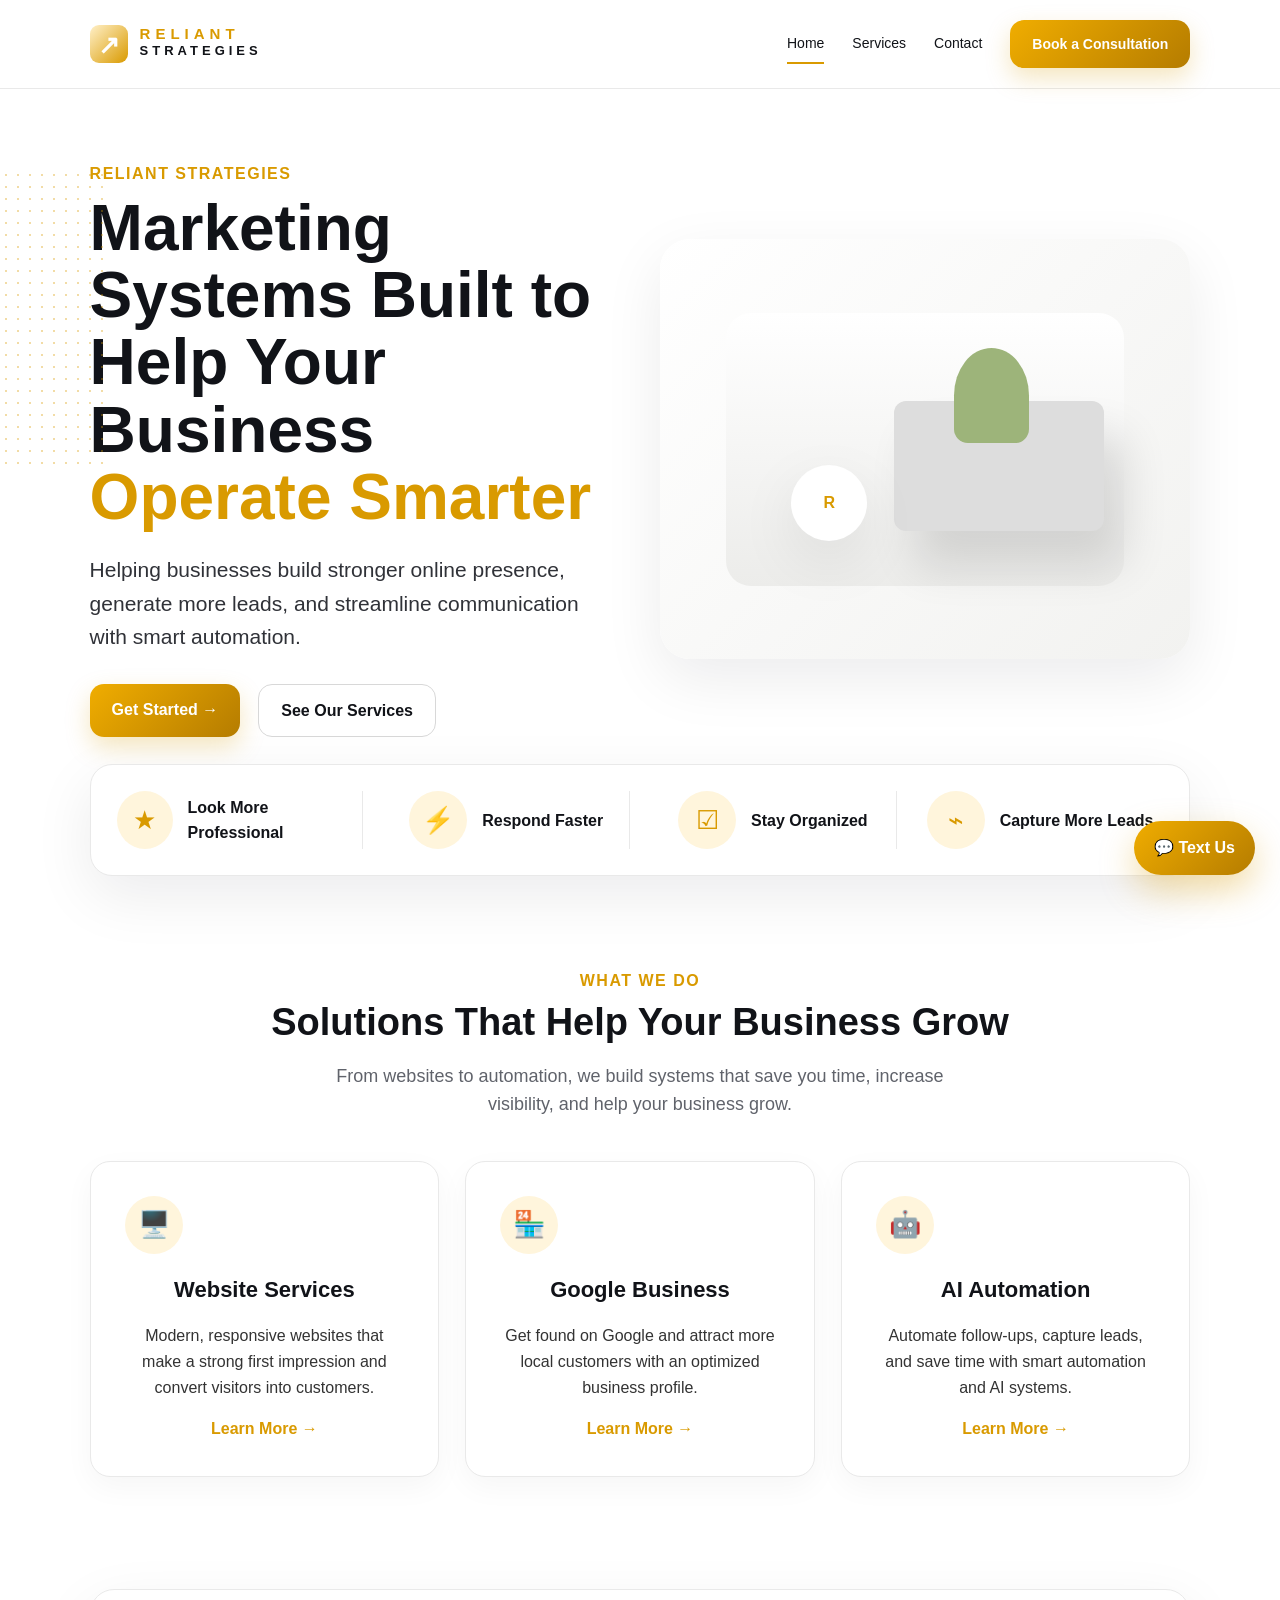
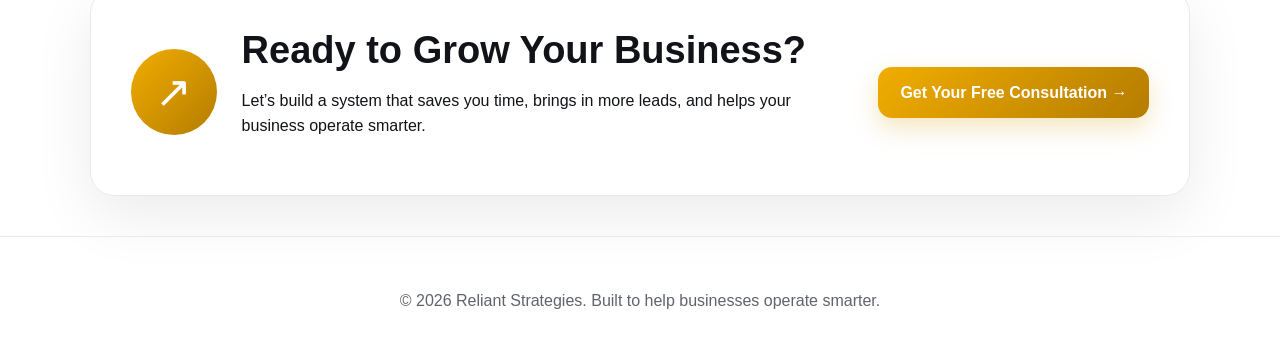
==== index.html @ 75c199ea "Add files via upload" ====
<!DOCTYPE html>
<html lang="en">
<head>
  <meta charset="UTF-8" />
  <meta name="viewport" content="width=device-width, initial-scale=1.0" />
  <title>Reliant Strategies | Marketing Systems Built Smarter</title>
  <meta name="description" content="Reliant Strategies helps small businesses build stronger online presence, generate leads, and streamline communication with smart automation." />
  <link rel="stylesheet" href="styles.css" />
</head>
<body>
  <header class="site-header">
    <a href="index.html" class="logo" aria-label="Reliant Strategies Home">
      <span class="logo-mark">↗</span>
      <span><strong>RELIANT</strong><small>STRATEGIES</small></span>
    </a>
    <nav aria-label="Main navigation">
      <a href="index.html" class="active">Home</a>
      <a href="services.html">Services</a>
      <a href="contact.html">Contact</a>
      <a class="nav-btn" href="contact.html">Book a Consultation</a>
    </nav>
  </header>

  <main>
    <section class="hero section">
      <div class="dots" aria-hidden="true"></div>
      <div class="hero-text reveal">
        <p class="eyebrow">Reliant Strategies</p>
        <h1>Marketing Systems Built to Help Your Business <span>Operate Smarter</span></h1>
        <p class="lead">Helping businesses build stronger online presence, generate more leads, and streamline communication with smart automation.</p>
        <div class="button-row">
          <a class="btn primary" href="contact.html">Get Started →</a>
          <a class="btn secondary" href="services.html">See Our Services</a>
        </div>
      </div>
      <div class="hero-card reveal">
        <div class="desk-scene">
          <div class="laptop"></div>
          <div class="mug">R</div>
          <div class="plant"></div>
        </div>
      </div>
    </section>

    <section class="benefits reveal" aria-label="Business benefits">
      <div><span>★</span><strong>Look More Professional</strong></div>
      <div><span>⚡</span><strong>Respond Faster</strong></div>
      <div><span>☑</span><strong>Stay Organized</strong></div>
      <div><span>⌁</span><strong>Capture More Leads</strong></div>
    </section>

    <section class="section centered reveal">
      <p class="eyebrow">What We Do</p>
      <h2>Solutions That Help Your Business Grow</h2>
      <p class="section-copy">From websites to automation, we build systems that save you time, increase visibility, and help your business grow.</p>
      <div class="cards three">
        <article class="card">
          <span class="icon">🖥️</span>
          <h3>Website Services</h3>
          <p>Modern, responsive websites that make a strong first impression and convert visitors into customers.</p>
          <a href="services.html">Learn More →</a>
        </article>
        <article class="card">
          <span class="icon">🏪</span>
          <h3>Google Business</h3>
          <p>Get found on Google and attract more local customers with an optimized business profile.</p>
          <a href="services.html">Learn More →</a>
        </article>
        <article class="card">
          <span class="icon">🤖</span>
          <h3>AI Automation</h3>
          <p>Automate follow-ups, capture leads, and save time with smart automation and AI systems.</p>
          <a href="services.html">Learn More →</a>
        </article>
      </div>
    </section>

    <section class="cta reveal">
      <div class="cta-icon">↗</div>
      <div>
        <h2>Ready to Grow Your Business?</h2>
        <p>Let’s build a system that saves you time, brings in more leads, and helps your business operate smarter.</p>
      </div>
      <a class="btn primary" href="contact.html">Get Your Free Consultation →</a>
    </section>
  </main>

  <a class="floating-text" href="sms:9093030265">💬 Text Us</a>

  <footer>
    <p>© 2026 Reliant Strategies. Built to help businesses operate smarter.</p>
  </footer>
  <script src="script.js"></script>
</body>
</html>
---- styles.css ----
:root{--gold:#d99a00;--gold-dark:#b57c00;--black:#111318;--gray:#60636b;--line:#e9e9e9;--soft:#f7f7f5;--shadow:0 20px 60px rgba(17,19,24,.08)}*{box-sizing:border-box}html{scroll-behavior:smooth}body{margin:0;font-family:Inter,Arial,sans-serif;color:var(--black);background:#fff;line-height:1.6}a{color:inherit;text-decoration:none}.site-header{position:sticky;top:0;z-index:10;display:flex;align-items:center;justify-content:space-between;padding:20px 7%;background:rgba(255,255,255,.9);backdrop-filter:blur(12px);border-bottom:1px solid var(--line)}.logo{display:flex;align-items:center;gap:12px}.logo-mark{display:grid;place-items:center;width:38px;height:38px;border-radius:9px;background:linear-gradient(135deg,#fff0c8,var(--gold));font-size:26px;color:#fff;font-weight:800}.logo strong{display:block;letter-spacing:5px;color:var(--gold);font-size:15px;line-height:1}.logo small{display:block;letter-spacing:4px;font-weight:700;font-size:13px}nav{display:flex;align-items:center;gap:28px;font-size:14px}nav a{padding:8px 0;border-bottom:2px solid transparent}.active{border-color:var(--gold)}.nav-btn,.btn{border:0;border-radius:14px;padding:13px 22px;font-weight:800;cursor:pointer}.nav-btn,.primary{background:linear-gradient(135deg,#f0ad00,var(--gold-dark));color:#fff;box-shadow:0 10px 25px rgba(217,154,0,.25)}.secondary{border:1px solid #d8d8d8;background:#fff}.section{padding:72px 7%}.hero{min-height:650px;display:grid;grid-template-columns:1fr 1fr;align-items:center;gap:40px;position:relative;overflow:hidden}.dots{position:absolute;left:0;top:80px;width:110px;height:300px;background-image:radial-gradient(var(--gold) 1px,transparent 1px);background-size:12px 12px;opacity:.35}.eyebrow{text-transform:uppercase;letter-spacing:1.5px;color:var(--gold);font-weight:900;margin:0 0 8px}.hero h1,.page-hero h1,.contact-info h1{font-size:clamp(38px,5vw,68px);line-height:1.05;margin:0 0 22px}.hero h1 span{color:var(--gold)}.lead{font-size:21px;color:#303238;max-width:660px}.button-row{display:flex;gap:18px;margin-top:30px}.hero-card{height:420px;border-radius:30px;background:linear-gradient(135deg,#fff,#f2f2f0);box-shadow:var(--shadow);display:grid;place-items:center;overflow:hidden}.desk-scene{width:75%;height:65%;position:relative;background:linear-gradient(to bottom,#fff,#ececea);border-radius:25px}.laptop{position:absolute;right:20px;bottom:55px;width:210px;height:130px;background:#ddd;border-radius:12px;box-shadow:20px 35px 45px rgba(0,0,0,.12)}.mug{position:absolute;left:65px;bottom:45px;width:76px;height:76px;border-radius:50%;background:#fff;box-shadow:var(--shadow);display:grid;place-items:center;color:var(--gold);font-weight:900}.plant{position:absolute;right:95px;top:35px;width:75px;height:95px;border-radius:50% 50% 14px 14px;background:#9db47a}.benefits{margin:-45px 7% 20px;padding:26px;background:#fff;border:1px solid var(--line);border-radius:22px;box-shadow:var(--shadow);display:grid;grid-template-columns:repeat(4,1fr);gap:20px;position:relative;z-index:2}.benefits div{display:flex;align-items:center;gap:15px;justify-content:center;border-right:1px solid var(--line)}.benefits div:last-child{border-right:0}.benefits span,.icon{display:grid;place-items:center;width:58px;height:58px;border-radius:50%;background:#fff5dc;color:var(--gold);font-size:26px}.centered{text-align:center}.centered .section-copy{margin-left:auto;margin-right:auto}.section-copy{max-width:620px;color:var(--gray);font-size:18px}.section h2,.cta h2{font-size:38px;line-height:1.1;margin:0 0 12px}.cards{display:grid;gap:26px;margin-top:42px}.three{grid-template-columns:repeat(3,1fr)}.grid-six{grid-template-columns:repeat(3,1fr)}.card{padding:34px;border:1px solid var(--line);border-radius:20px;background:#fff;box-shadow:0 10px 30px rgba(17,19,24,.04);transition:.25s}.card:hover{transform:translateY(-6px);box-shadow:var(--shadow);border-color:#e5c275}.card h3{font-size:22px;margin:18px 0 8px}.card p,.card li{color:#333}.card a{color:var(--gold);font-weight:800}.service ul{list-style:none;padding:0;margin:15px 0 0}.service li{margin:10px 0}.service li:before{content:'✓';color:var(--gold);font-weight:900;margin-right:10px}.cta{margin:40px 7%;padding:40px;border:1px solid var(--line);border-radius:24px;box-shadow:var(--shadow);display:grid;grid-template-columns:auto 1fr auto;gap:25px;align-items:center}.cta-icon{width:86px;height:86px;border-radius:50%;display:grid;place-items:center;background:linear-gradient(135deg,#f0ad00,var(--gold-dark));color:#fff;font-size:44px}.page-hero{padding:80px 7% 20px}.contact-section{padding:80px 7%;display:grid;grid-template-columns:.8fr 1.2fr;gap:55px;align-items:start}.contact-lines{display:grid;gap:18px;margin-top:30px}.contact-form{display:grid;grid-template-columns:1fr 1fr;gap:18px}.contact-form label{font-size:13px;color:var(--gray);font-weight:700}.contact-form input,.contact-form textarea{width:100%;margin-top:6px;padding:15px;border:1px solid #ddd;border-radius:10px;font:inherit}.full{grid-column:1/-1}.contact-form button{width:max-content}.map-card{margin:0 7% 70px;height:180px;border-radius:20px;background:linear-gradient(135deg,#eef1f2,#fff);border:1px solid var(--line);display:grid;place-items:center;color:var(--gold);font-weight:900}.floating-text{position:fixed;right:25px;bottom:25px;z-index:20;background:linear-gradient(135deg,#f0ad00,var(--gold-dark));color:#fff;padding:14px 20px;border-radius:999px;font-weight:900;box-shadow:0 15px 35px rgba(217,154,0,.35)}footer{padding:35px 7%;border-top:1px solid var(--line);color:var(--gray);text-align:center}.reveal{opacity:0;transform:translateY(18px);transition:.7s ease}.reveal.show{opacity:1;transform:none}@media(max-width:850px){.site-header{align-items:flex-start;gap:18px;flex-direction:column}nav{flex-wrap:wrap;gap:15px}.hero,.contact-section{grid-template-columns:1fr}.hero{min-height:auto}.benefits,.three,.grid-six{grid-template-columns:1fr}.benefits div{border-right:0;justify-content:flex-start}.cta{grid-template-columns:1fr}.hero-card{height:300px}.contact-form{grid-template-columns:1fr}}
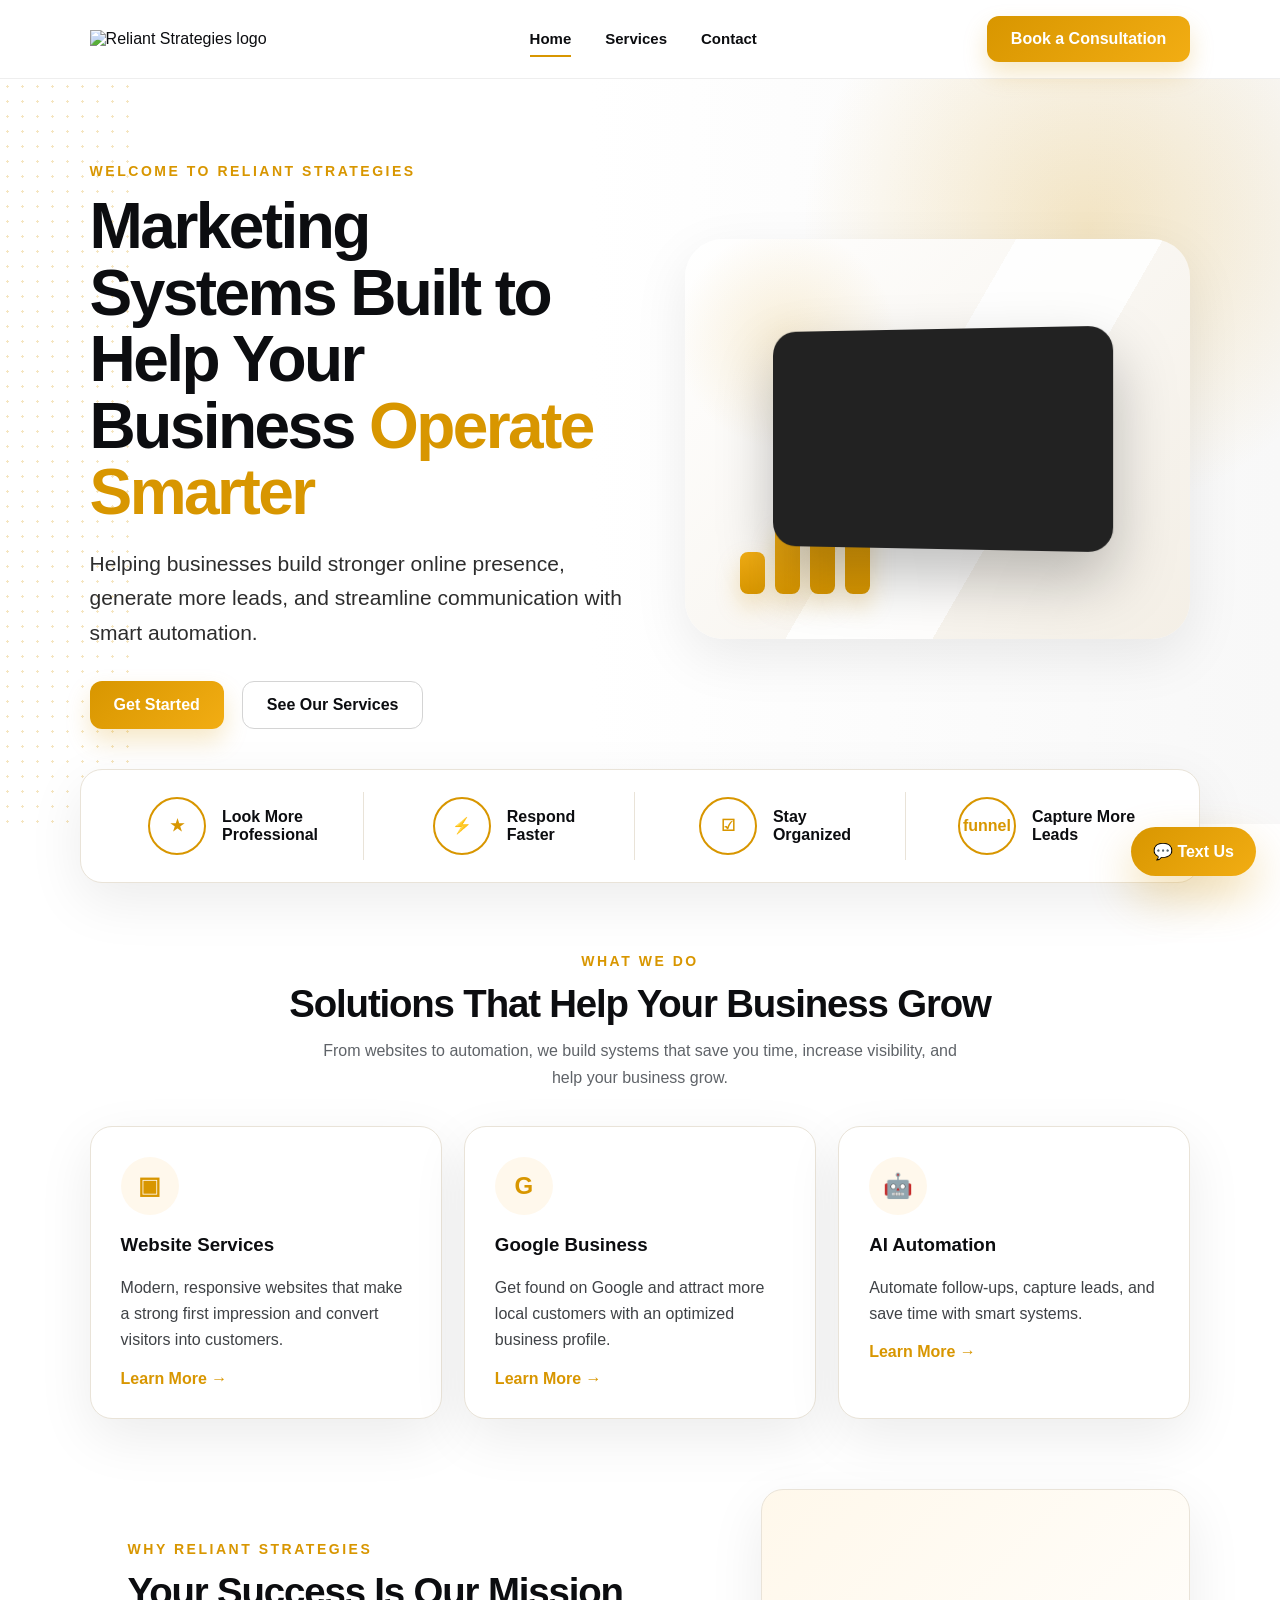
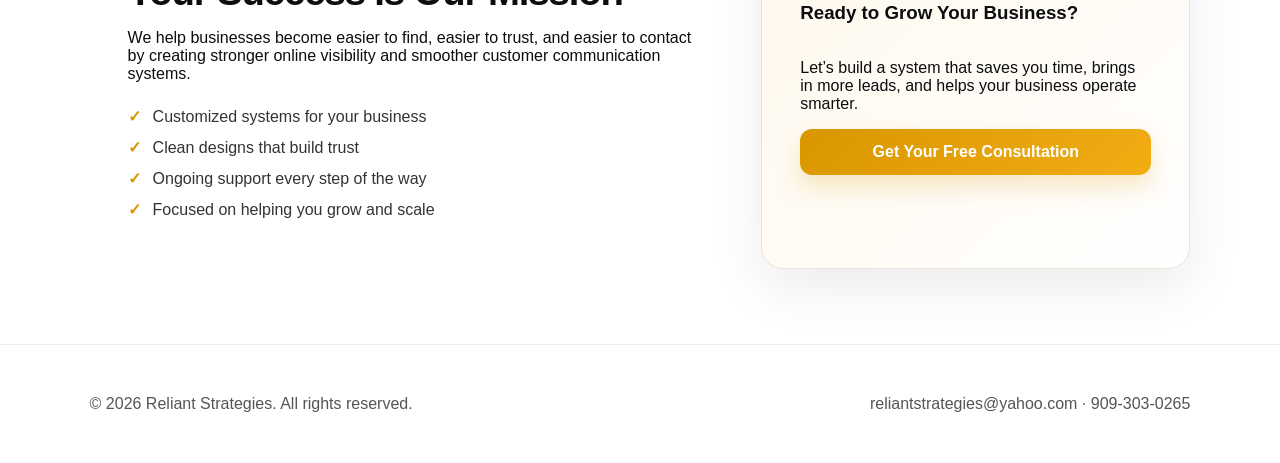
==== commit 2704b085: "Add files via upload" ====
--- a/index.html
+++ b/index.html
@@ -1,95 +1,73 @@
-<!DOCTYPE html>
+<!doctype html>
 <html lang="en">
 <head>
-  <meta charset="UTF-8" />
-  <meta name="viewport" content="width=device-width, initial-scale=1.0" />
-  <title>Reliant Strategies | Marketing Systems Built Smarter</title>
-  <meta name="description" content="Reliant Strategies helps small businesses build stronger online presence, generate leads, and streamline communication with smart automation." />
+  <meta charset="utf-8" />
+  <meta name="viewport" content="width=device-width, initial-scale=1" />
+  <title>Reliant Strategies | Marketing Systems Built to Help Your Business Operate Smarter</title>
+  <meta name="description" content="Reliant Strategies helps small businesses build stronger online presence, generate leads, and streamline communication with AI automation." />
   <link rel="stylesheet" href="styles.css" />
 </head>
 <body>
   <header class="site-header">
-    <a href="index.html" class="logo" aria-label="Reliant Strategies Home">
-      <span class="logo-mark">↗</span>
-      <span><strong>RELIANT</strong><small>STRATEGIES</small></span>
-    </a>
+    <a class="brand" href="index.html"><img src="assets/logo.png" alt="Reliant Strategies logo" /></a>
     <nav aria-label="Main navigation">
       <a href="index.html" class="active">Home</a>
       <a href="services.html">Services</a>
       <a href="contact.html">Contact</a>
-      <a class="nav-btn" href="contact.html">Book a Consultation</a>
     </nav>
+    <a class="nav-cta" href="contact.html">Book a Consultation</a>
   </header>
 
   <main>
-    <section class="hero section">
-      <div class="dots" aria-hidden="true"></div>
-      <div class="hero-text reveal">
-        <p class="eyebrow">Reliant Strategies</p>
+    <section class="hero">
+      <div class="hero-copy reveal">
+        <p class="eyebrow">Welcome to Reliant Strategies</p>
         <h1>Marketing Systems Built to Help Your Business <span>Operate Smarter</span></h1>
-        <p class="lead">Helping businesses build stronger online presence, generate more leads, and streamline communication with smart automation.</p>
-        <div class="button-row">
-          <a class="btn primary" href="contact.html">Get Started →</a>
+        <p class="hero-text">Helping businesses build stronger online presence, generate more leads, and streamline communication with smart automation.</p>
+        <div class="hero-actions">
+          <a class="btn primary" href="contact.html">Get Started</a>
           <a class="btn secondary" href="services.html">See Our Services</a>
         </div>
       </div>
-      <div class="hero-card reveal">
-        <div class="desk-scene">
-          <div class="laptop"></div>
-          <div class="mug">R</div>
-          <div class="plant"></div>
+      <div class="hero-visual reveal" aria-hidden="true">
+        <div class="desk-card">
+          <div class="screen"><img src="assets/logo.png" alt="" /></div>
+          <div class="chart"><span></span><span></span><span></span><span></span></div>
         </div>
       </div>
     </section>
 
-    <section class="benefits reveal" aria-label="Business benefits">
-      <div><span>★</span><strong>Look More Professional</strong></div>
-      <div><span>⚡</span><strong>Respond Faster</strong></div>
-      <div><span>☑</span><strong>Stay Organized</strong></div>
-      <div><span>⌁</span><strong>Capture More Leads</strong></div>
+    <section class="benefits card reveal" aria-label="Business benefits">
+      <div><strong>★</strong><p>Look More<br>Professional</p></div>
+      <div><strong>⚡</strong><p>Respond<br>Faster</p></div>
+      <div><strong>☑</strong><p>Stay<br>Organized</p></div>
+      <div><strong> funnel</strong><p>Capture More<br>Leads</p></div>
     </section>
 
-    <section class="section centered reveal">
-      <p class="eyebrow">What We Do</p>
+    <section class="section reveal">
+      <p class="eyebrow centered">What We Do</p>
       <h2>Solutions That Help Your Business Grow</h2>
-      <p class="section-copy">From websites to automation, we build systems that save you time, increase visibility, and help your business grow.</p>
-      <div class="cards three">
-        <article class="card">
-          <span class="icon">🖥️</span>
-          <h3>Website Services</h3>
-          <p>Modern, responsive websites that make a strong first impression and convert visitors into customers.</p>
-          <a href="services.html">Learn More →</a>
-        </article>
-        <article class="card">
-          <span class="icon">🏪</span>
-          <h3>Google Business</h3>
-          <p>Get found on Google and attract more local customers with an optimized business profile.</p>
-          <a href="services.html">Learn More →</a>
-        </article>
-        <article class="card">
-          <span class="icon">🤖</span>
-          <h3>AI Automation</h3>
-          <p>Automate follow-ups, capture leads, and save time with smart automation and AI systems.</p>
-          <a href="services.html">Learn More →</a>
-        </article>
+      <p class="section-intro">From websites to automation, we build systems that save you time, increase visibility, and help your business grow.</p>
+      <div class="service-grid three">
+        <article class="service-card"><div class="icon">▣</div><h3>Website Services</h3><p>Modern, responsive websites that make a strong first impression and convert visitors into customers.</p><a href="services.html">Learn More →</a></article>
+        <article class="service-card"><div class="icon">G</div><h3>Google Business</h3><p>Get found on Google and attract more local customers with an optimized business profile.</p><a href="services.html">Learn More →</a></article>
+        <article class="service-card"><div class="icon">🤖</div><h3>AI Automation</h3><p>Automate follow-ups, capture leads, and save time with smart systems.</p><a href="services.html">Learn More →</a></article>
       </div>
     </section>
 
-    <section class="cta reveal">
-      <div class="cta-icon">↗</div>
+    <section class="split reveal">
       <div>
-        <h2>Ready to Grow Your Business?</h2>
-        <p>Let’s build a system that saves you time, brings in more leads, and helps your business operate smarter.</p>
+        <p class="eyebrow">Why Reliant Strategies</p>
+        <h2>Your Success Is Our Mission</h2>
+        <p>We help businesses become easier to find, easier to trust, and easier to contact by creating stronger online visibility and smoother customer communication systems.</p>
+        <ul class="checklist"><li>Customized systems for your business</li><li>Clean designs that build trust</li><li>Ongoing support every step of the way</li><li>Focused on helping you grow and scale</li></ul>
       </div>
-      <a class="btn primary" href="contact.html">Get Your Free Consultation →</a>
+      <div class="gold-panel"><h3>Ready to Grow Your Business?</h3><p>Let’s build a system that saves you time, brings in more leads, and helps your business operate smarter.</p><a class="btn primary" href="contact.html">Get Your Free Consultation</a></div>
     </section>
   </main>
 
-  <a class="floating-text" href="sms:9093030265">💬 Text Us</a>
-
-  <footer>
-    <p>© 2026 Reliant Strategies. Built to help businesses operate smarter.</p>
-  </footer>
+  <a class="floating-text" href="sms:19093030265">💬 Text Us</a>
+  <footer><p>© 2026 Reliant Strategies. All rights reserved.</p><p><a href="mailto:reliantstrategies@yahoo.com">reliantstrategies@yahoo.com</a> · <a href="tel:19093030265">909-303-0265</a></p></footer>
   <script src="script.js"></script>
 </body>
 </html>
--- a/styles.css
+++ b/styles.css
@@ -1 +1 @@
-:root{--gold:#d99a00;--gold-dark:#b57c00;--black:#111318;--gray:#60636b;--line:#e9e9e9;--soft:#f7f7f5;--shadow:0 20px 60px rgba(17,19,24,.08)}*{box-sizing:border-box}html{scroll-behavior:smooth}body{margin:0;font-family:Inter,Arial,sans-serif;color:var(--black);background:#fff;line-height:1.6}a{color:inherit;text-decoration:none}.site-header{position:sticky;top:0;z-index:10;display:flex;align-items:center;justify-content:space-between;padding:20px 7%;background:rgba(255,255,255,.9);backdrop-filter:blur(12px);border-bottom:1px solid var(--line)}.logo{display:flex;align-items:center;gap:12px}.logo-mark{display:grid;place-items:center;width:38px;height:38px;border-radius:9px;background:linear-gradient(135deg,#fff0c8,var(--gold));font-size:26px;color:#fff;font-weight:800}.logo strong{display:block;letter-spacing:5px;color:var(--gold);font-size:15px;line-height:1}.logo small{display:block;letter-spacing:4px;font-weight:700;font-size:13px}nav{display:flex;align-items:center;gap:28px;font-size:14px}nav a{padding:8px 0;border-bottom:2px solid transparent}.active{border-color:var(--gold)}.nav-btn,.btn{border:0;border-radius:14px;padding:13px 22px;font-weight:800;cursor:pointer}.nav-btn,.primary{background:linear-gradient(135deg,#f0ad00,var(--gold-dark));color:#fff;box-shadow:0 10px 25px rgba(217,154,0,.25)}.secondary{border:1px solid #d8d8d8;background:#fff}.section{padding:72px 7%}.hero{min-height:650px;display:grid;grid-template-columns:1fr 1fr;align-items:center;gap:40px;position:relative;overflow:hidden}.dots{position:absolute;left:0;top:80px;width:110px;height:300px;background-image:radial-gradient(var(--gold) 1px,transparent 1px);background-size:12px 12px;opacity:.35}.eyebrow{text-transform:uppercase;letter-spacing:1.5px;color:var(--gold);font-weight:900;margin:0 0 8px}.hero h1,.page-hero h1,.contact-info h1{font-size:clamp(38px,5vw,68px);line-height:1.05;margin:0 0 22px}.hero h1 span{color:var(--gold)}.lead{font-size:21px;color:#303238;max-width:660px}.button-row{display:flex;gap:18px;margin-top:30px}.hero-card{height:420px;border-radius:30px;background:linear-gradient(135deg,#fff,#f2f2f0);box-shadow:var(--shadow);display:grid;place-items:center;overflow:hidden}.desk-scene{width:75%;height:65%;position:relative;background:linear-gradient(to bottom,#fff,#ececea);border-radius:25px}.laptop{position:absolute;right:20px;bottom:55px;width:210px;height:130px;background:#ddd;border-radius:12px;box-shadow:20px 35px 45px rgba(0,0,0,.12)}.mug{position:absolute;left:65px;bottom:45px;width:76px;height:76px;border-radius:50%;background:#fff;box-shadow:var(--shadow);display:grid;place-items:center;color:var(--gold);font-weight:900}.plant{position:absolute;right:95px;top:35px;width:75px;height:95px;border-radius:50% 50% 14px 14px;background:#9db47a}.benefits{margin:-45px 7% 20px;padding:26px;background:#fff;border:1px solid var(--line);border-radius:22px;box-shadow:var(--shadow);display:grid;grid-template-columns:repeat(4,1fr);gap:20px;position:relative;z-index:2}.benefits div{display:flex;align-items:center;gap:15px;justify-content:center;border-right:1px solid var(--line)}.benefits div:last-child{border-right:0}.benefits span,.icon{display:grid;place-items:center;width:58px;height:58px;border-radius:50%;background:#fff5dc;color:var(--gold);font-size:26px}.centered{text-align:center}.centered .section-copy{margin-left:auto;margin-right:auto}.section-copy{max-width:620px;color:var(--gray);font-size:18px}.section h2,.cta h2{font-size:38px;line-height:1.1;margin:0 0 12px}.cards{display:grid;gap:26px;margin-top:42px}.three{grid-template-columns:repeat(3,1fr)}.grid-six{grid-template-columns:repeat(3,1fr)}.card{padding:34px;border:1px solid var(--line);border-radius:20px;background:#fff;box-shadow:0 10px 30px rgba(17,19,24,.04);transition:.25s}.card:hover{transform:translateY(-6px);box-shadow:var(--shadow);border-color:#e5c275}.card h3{font-size:22px;margin:18px 0 8px}.card p,.card li{color:#333}.card a{color:var(--gold);font-weight:800}.service ul{list-style:none;padding:0;margin:15px 0 0}.service li{margin:10px 0}.service li:before{content:'✓';color:var(--gold);font-weight:900;margin-right:10px}.cta{margin:40px 7%;padding:40px;border:1px solid var(--line);border-radius:24px;box-shadow:var(--shadow);display:grid;grid-template-columns:auto 1fr auto;gap:25px;align-items:center}.cta-icon{width:86px;height:86px;border-radius:50%;display:grid;place-items:center;background:linear-gradient(135deg,#f0ad00,var(--gold-dark));color:#fff;font-size:44px}.page-hero{padding:80px 7% 20px}.contact-section{padding:80px 7%;display:grid;grid-template-columns:.8fr 1.2fr;gap:55px;align-items:start}.contact-lines{display:grid;gap:18px;margin-top:30px}.contact-form{display:grid;grid-template-columns:1fr 1fr;gap:18px}.contact-form label{font-size:13px;color:var(--gray);font-weight:700}.contact-form input,.contact-form textarea{width:100%;margin-top:6px;padding:15px;border:1px solid #ddd;border-radius:10px;font:inherit}.full{grid-column:1/-1}.contact-form button{width:max-content}.map-card{margin:0 7% 70px;height:180px;border-radius:20px;background:linear-gradient(135deg,#eef1f2,#fff);border:1px solid var(--line);display:grid;place-items:center;color:var(--gold);font-weight:900}.floating-text{position:fixed;right:25px;bottom:25px;z-index:20;background:linear-gradient(135deg,#f0ad00,var(--gold-dark));color:#fff;padding:14px 20px;border-radius:999px;font-weight:900;box-shadow:0 15px 35px rgba(217,154,0,.35)}footer{padding:35px 7%;border-top:1px solid var(--line);color:var(--gray);text-align:center}.reveal{opacity:0;transform:translateY(18px);transition:.7s ease}.reveal.show{opacity:1;transform:none}@media(max-width:850px){.site-header{align-items:flex-start;gap:18px;flex-direction:column}nav{flex-wrap:wrap;gap:15px}.hero,.contact-section{grid-template-columns:1fr}.hero{min-height:auto}.benefits,.three,.grid-six{grid-template-columns:1fr}.benefits div{border-right:0;justify-content:flex-start}.cta{grid-template-columns:1fr}.hero-card{height:300px}.contact-form{grid-template-columns:1fr}}
+:root{--gold:#d89600;--gold2:#f2ad13;--black:#0c0d10;--muted:#5f6368;--line:#e9e3d8;--soft:#fff8ec;--shadow:0 18px 55px rgba(0,0,0,.08)}*{box-sizing:border-box}html{scroll-behavior:smooth}body{margin:0;font-family:Inter,Arial,sans-serif;color:var(--black);background:#fff}a{color:inherit;text-decoration:none}.site-header{position:sticky;top:0;z-index:20;display:flex;align-items:center;justify-content:space-between;padding:16px 7%;background:rgba(255,255,255,.92);backdrop-filter:blur(14px);border-bottom:1px solid #eee}.brand img{width:210px;max-width:45vw;display:block}nav{display:flex;gap:34px;font-weight:700;font-size:15px}nav a{padding:8px 0;border-bottom:2px solid transparent}.active,nav a:hover{border-color:var(--gold)}.nav-cta,.btn{display:inline-flex;align-items:center;justify-content:center;gap:10px;border-radius:12px;padding:14px 24px;font-weight:800}.nav-cta,.primary{background:linear-gradient(135deg,var(--gold),var(--gold2));color:#fff;box-shadow:0 12px 24px rgba(216,150,0,.22)}.secondary{border:1px solid #d4d4d4;background:#fff}.hero{min-height:650px;display:grid;grid-template-columns:1fr 1fr;align-items:center;gap:30px;padding:70px 7% 95px;background:radial-gradient(circle at 85% 20%,rgba(216,150,0,.22),transparent 23%),linear-gradient(90deg,#fff 0%,#fff 46%,#f8f8f8 100%);position:relative;overflow:hidden}.hero:before{content:"";position:absolute;left:0;top:0;width:140px;height:100%;background-image:radial-gradient(var(--gold) 1.2px,transparent 1.2px);background-size:15px 15px;opacity:.25}.hero-copy{position:relative;z-index:1}.eyebrow{letter-spacing:.18em;text-transform:uppercase;color:var(--gold);font-weight:900;font-size:14px}.centered{text-align:center}h1{font-size:clamp(42px,5vw,72px);line-height:1.04;margin:12px 0 20px;letter-spacing:-.04em}h1 span,h2 span{color:var(--gold)}.hero-text{font-size:21px;line-height:1.65;max-width:640px;color:#2d2d2d}.hero-actions{display:flex;gap:18px;flex-wrap:wrap;margin-top:30px}.hero-visual{position:relative;min-height:420px}.desk-card{position:absolute;inset:10px 0 10px 30px;border-radius:38px;background:linear-gradient(135deg,#fff,#f4efe6);box-shadow:var(--shadow);display:grid;place-items:center;overflow:hidden}.desk-card:before{content:"";position:absolute;inset:0;background:linear-gradient(120deg,transparent 0 45%,rgba(255,255,255,.85) 45% 65%,transparent 65%),radial-gradient(circle at 20% 25%,rgba(216,150,0,.14),transparent 22%)}.screen{width:68%;height:220px;border-radius:24px;background:#222;display:grid;place-items:center;transform:perspective(900px) rotateY(-9deg);box-shadow:0 28px 60px rgba(0,0,0,.25);position:relative;z-index:1}.screen img{width:72%;filter:drop-shadow(0 10px 20px rgba(0,0,0,.35))}.chart{position:absolute;bottom:45px;left:55px;display:flex;gap:10px;align-items:end}.chart span{width:25px;border-radius:8px;background:linear-gradient(var(--gold2),var(--gold));box-shadow:0 12px 24px rgba(216,150,0,.25)}.chart span:nth-child(1){height:42px}.chart span:nth-child(2){height:70px}.chart span:nth-child(3){height:110px}.chart span:nth-child(4){height:150px}.card,.service-card,.gold-panel,.contact-form,.map-card{border:1px solid var(--line);background:#fff;border-radius:22px;box-shadow:var(--shadow)}.benefits{max-width:1120px;margin:-55px auto 70px;padding:22px;display:grid;grid-template-columns:repeat(4,1fr);gap:10px;position:relative;z-index:2}.benefits div{display:flex;align-items:center;justify-content:center;gap:16px;border-right:1px solid var(--line)}.benefits div:last-child{border-right:0}.benefits strong,.icon{width:58px;height:58px;border:2px solid var(--gold);color:var(--gold);border-radius:50%;display:grid;place-items:center;font-weight:900}.benefits p{font-weight:900}.section{padding:0 7% 70px;text-align:center}h2{font-size:clamp(30px,3vw,46px);line-height:1.1;margin:8px 0 12px;letter-spacing:-.03em}.section-intro{max-width:640px;margin:0 auto 35px;color:var(--muted);line-height:1.7}.service-grid{display:grid;grid-template-columns:repeat(3,1fr);gap:22px;padding:0 7% 75px}.service-grid.three{padding:0}.service-card{text-align:left;padding:30px;transition:.25s ease}.service-card:hover{transform:translateY(-6px);box-shadow:0 24px 70px rgba(0,0,0,.11)}.service-card .icon{background:var(--soft);border:0;font-size:24px;margin-bottom:18px}.service-card p,.service-card li{color:#3f4246;line-height:1.65}.service-card a{color:var(--gold);font-weight:900}.service-card ul{padding-left:22px}.service-card li::marker{color:var(--gold)}.split{margin:0 7% 75px;display:grid;grid-template-columns:1.2fr .8fr;gap:28px;align-items:stretch}.split>div:first-child{padding:38px}.checklist{list-style:none;padding:0;margin:24px 0 0}.checklist li{margin:12px 0;color:#333}.checklist li:before{content:"✓";color:var(--gold);font-weight:900;margin-right:12px}.gold-panel{background:linear-gradient(135deg,#fff8eb,#fff);padding:38px;display:flex;flex-direction:column;justify-content:center}.page-hero{text-align:center;padding:85px 7% 50px}.page-hero p{max-width:620px;margin:auto;color:var(--muted);line-height:1.7}.contact-wrap{display:grid;grid-template-columns:.9fr 1.1fr;gap:50px;padding:85px 7%}.contact-lines{display:grid;gap:18px;margin-top:28px;font-weight:800}.contact-form{display:grid;grid-template-columns:1fr 1fr;gap:16px;padding:28px}.contact-form textarea,.contact-form button,.form-note{grid-column:1/-1}.contact-form input,.contact-form textarea{width:100%;border:1px solid #ddd;border-radius:10px;padding:15px;font:inherit}.form-note{color:var(--muted);font-size:14px;margin:0}.map-card{margin:0 7% 70px;padding:42px;text-align:center;background:linear-gradient(135deg,#fff,#fff8ec)}.floating-text{position:fixed;right:24px;bottom:24px;background:linear-gradient(135deg,var(--gold),var(--gold2));color:#fff;padding:15px 22px;border-radius:999px;font-weight:900;box-shadow:0 20px 45px rgba(216,150,0,.3);z-index:30}footer{border-top:1px solid #eee;padding:34px 7%;display:flex;justify-content:space-between;gap:20px;flex-wrap:wrap;color:#555}.reveal{opacity:0;transform:translateY(18px);transition:.7s ease}.reveal.show{opacity:1;transform:none}@media(max-width:900px){.site-header{gap:14px;flex-wrap:wrap}.nav-cta{display:none}nav{gap:18px}.hero,.split,.contact-wrap{grid-template-columns:1fr}.hero{padding-top:45px}.hero-visual{min-height:310px}.desk-card{inset:0}.benefits,.service-grid{grid-template-columns:1fr}.benefits{margin:25px 7% 55px}.benefits div{border-right:0;border-bottom:1px solid var(--line);justify-content:flex-start}.benefits div:last-child{border-bottom:0}.contact-form{grid-template-columns:1fr}footer{display:block}.brand img{width:185px}}
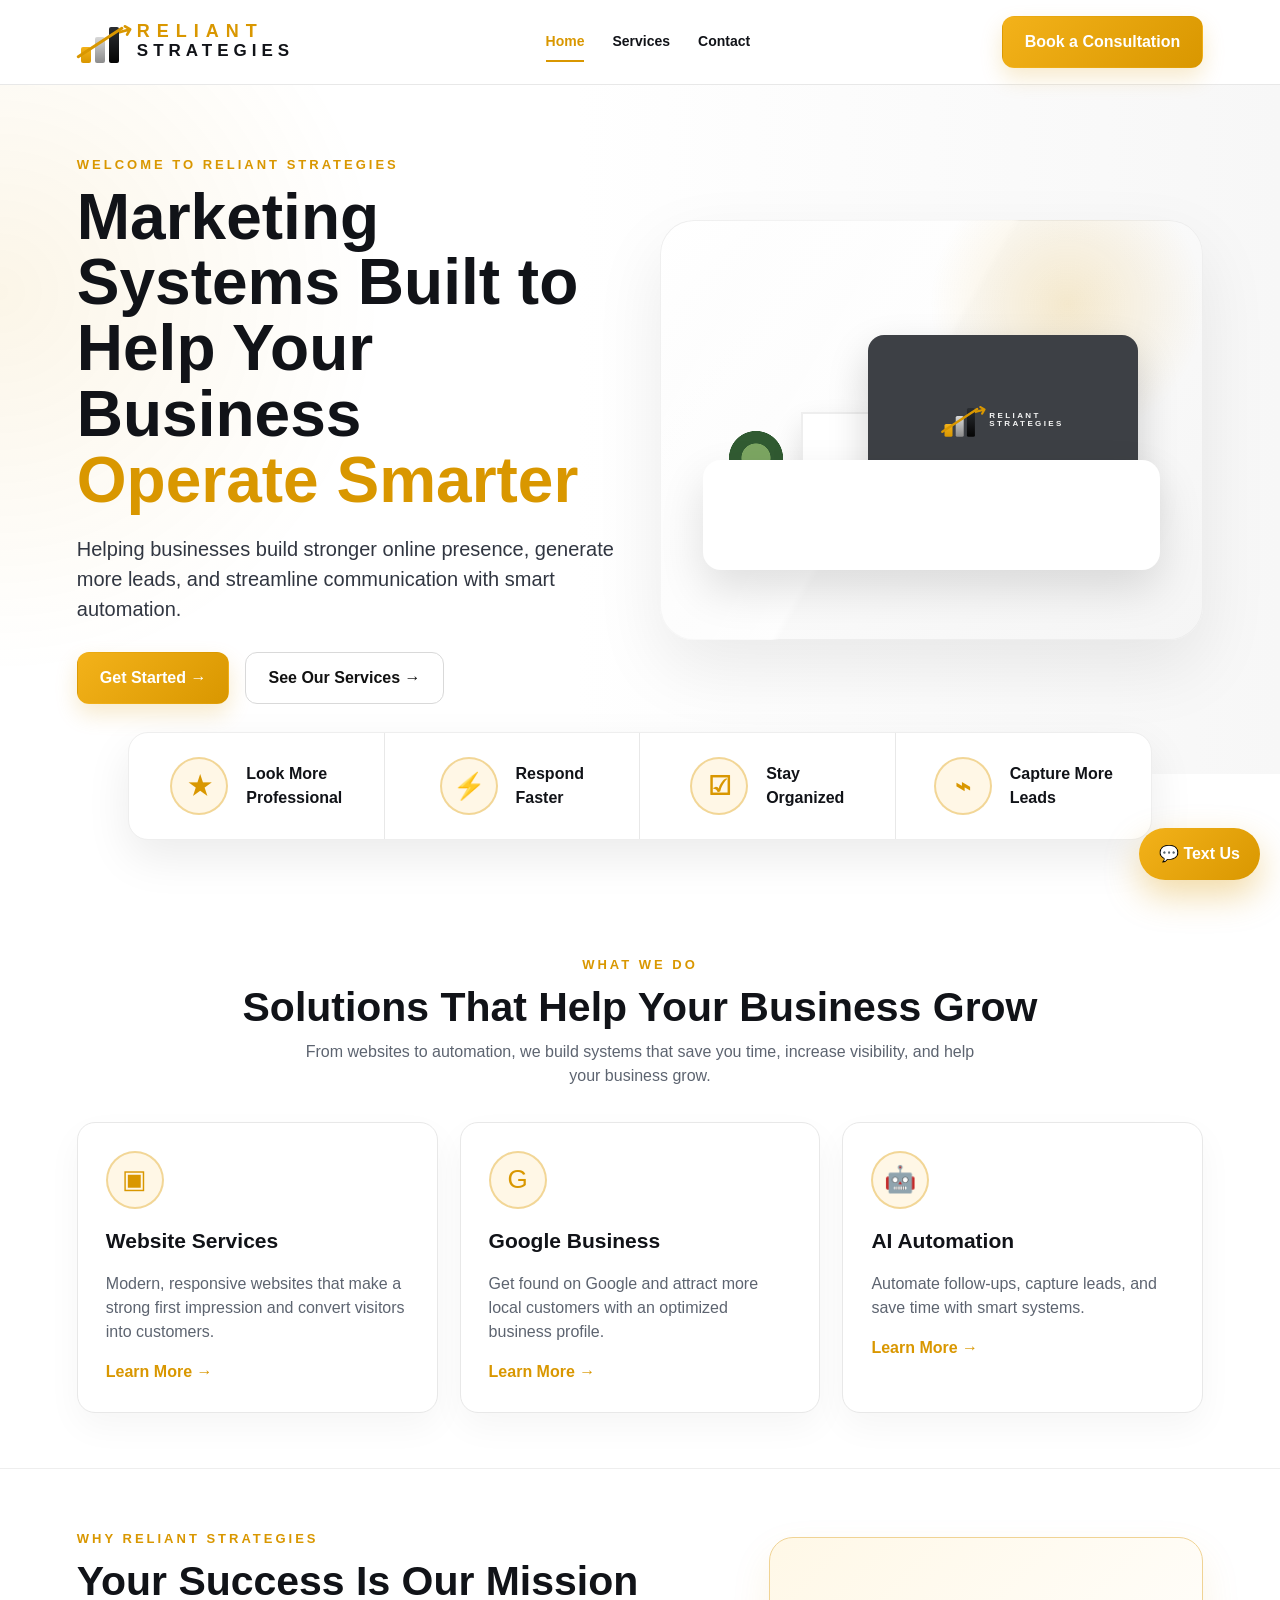
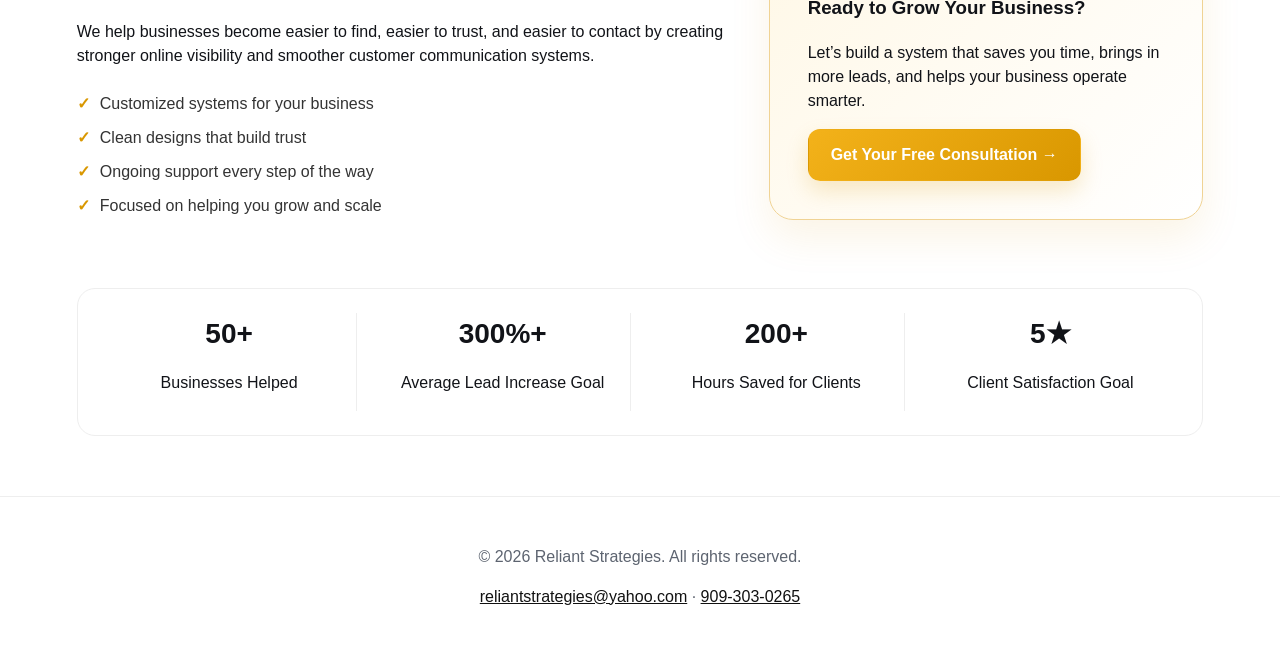
==== commit 6d61f554: "Add files via upload" ====
--- a/index.html
+++ b/index.html
@@ -1,73 +1 @@
-<!doctype html>
-<html lang="en">
-<head>
-  <meta charset="utf-8" />
-  <meta name="viewport" content="width=device-width, initial-scale=1" />
-  <title>Reliant Strategies | Marketing Systems Built to Help Your Business Operate Smarter</title>
-  <meta name="description" content="Reliant Strategies helps small businesses build stronger online presence, generate leads, and streamline communication with AI automation." />
-  <link rel="stylesheet" href="styles.css" />
-</head>
-<body>
-  <header class="site-header">
-    <a class="brand" href="index.html"><img src="assets/logo.png" alt="Reliant Strategies logo" /></a>
-    <nav aria-label="Main navigation">
-      <a href="index.html" class="active">Home</a>
-      <a href="services.html">Services</a>
-      <a href="contact.html">Contact</a>
-    </nav>
-    <a class="nav-cta" href="contact.html">Book a Consultation</a>
-  </header>
-
-  <main>
-    <section class="hero">
-      <div class="hero-copy reveal">
-        <p class="eyebrow">Welcome to Reliant Strategies</p>
-        <h1>Marketing Systems Built to Help Your Business <span>Operate Smarter</span></h1>
-        <p class="hero-text">Helping businesses build stronger online presence, generate more leads, and streamline communication with smart automation.</p>
-        <div class="hero-actions">
-          <a class="btn primary" href="contact.html">Get Started</a>
-          <a class="btn secondary" href="services.html">See Our Services</a>
-        </div>
-      </div>
-      <div class="hero-visual reveal" aria-hidden="true">
-        <div class="desk-card">
-          <div class="screen"><img src="assets/logo.png" alt="" /></div>
-          <div class="chart"><span></span><span></span><span></span><span></span></div>
-        </div>
-      </div>
-    </section>
-
-    <section class="benefits card reveal" aria-label="Business benefits">
-      <div><strong>★</strong><p>Look More<br>Professional</p></div>
-      <div><strong>⚡</strong><p>Respond<br>Faster</p></div>
-      <div><strong>☑</strong><p>Stay<br>Organized</p></div>
-      <div><strong> funnel</strong><p>Capture More<br>Leads</p></div>
-    </section>
-
-    <section class="section reveal">
-      <p class="eyebrow centered">What We Do</p>
-      <h2>Solutions That Help Your Business Grow</h2>
-      <p class="section-intro">From websites to automation, we build systems that save you time, increase visibility, and help your business grow.</p>
-      <div class="service-grid three">
-        <article class="service-card"><div class="icon">▣</div><h3>Website Services</h3><p>Modern, responsive websites that make a strong first impression and convert visitors into customers.</p><a href="services.html">Learn More →</a></article>
-        <article class="service-card"><div class="icon">G</div><h3>Google Business</h3><p>Get found on Google and attract more local customers with an optimized business profile.</p><a href="services.html">Learn More →</a></article>
-        <article class="service-card"><div class="icon">🤖</div><h3>AI Automation</h3><p>Automate follow-ups, capture leads, and save time with smart systems.</p><a href="services.html">Learn More →</a></article>
-      </div>
-    </section>
-
-    <section class="split reveal">
-      <div>
-        <p class="eyebrow">Why Reliant Strategies</p>
-        <h2>Your Success Is Our Mission</h2>
-        <p>We help businesses become easier to find, easier to trust, and easier to contact by creating stronger online visibility and smoother customer communication systems.</p>
-        <ul class="checklist"><li>Customized systems for your business</li><li>Clean designs that build trust</li><li>Ongoing support every step of the way</li><li>Focused on helping you grow and scale</li></ul>
-      </div>
-      <div class="gold-panel"><h3>Ready to Grow Your Business?</h3><p>Let’s build a system that saves you time, brings in more leads, and helps your business operate smarter.</p><a class="btn primary" href="contact.html">Get Your Free Consultation</a></div>
-    </section>
-  </main>
-
-  <a class="floating-text" href="sms:19093030265">💬 Text Us</a>
-  <footer><p>© 2026 Reliant Strategies. All rights reserved.</p><p><a href="mailto:reliantstrategies@yahoo.com">reliantstrategies@yahoo.com</a> · <a href="tel:19093030265">909-303-0265</a></p></footer>
-  <script src="script.js"></script>
-</body>
-</html>
+<!doctype html><html lang="en"><head><meta charset="utf-8"><meta name="viewport" content="width=device-width, initial-scale=1"><title>Reliant Strategies | Marketing Systems Built to Help Your Business Operate Smarter</title><meta name="description" content="Reliant Strategies helps small businesses build stronger online presence, generate more leads, and streamline communication with AI automation."><link rel="stylesheet" href="styles.css"></head><body><header class="site-header"><a class="brand" href="index.html" aria-label="Reliant Strategies home"><div class="logo-mark"><div class="bars"><i></i><i></i><i></i></div><div class="wordmark"><strong>RELIANT</strong><span>STRATEGIES</span></div></div></a><nav aria-label="Main navigation"><a class="active" href="index.html">Home</a><a href="services.html">Services</a><a href="contact.html">Contact</a></nav><a class="nav-cta" href="contact.html">Book a Consultation</a></header><main><section class="hero"><div class="hero-copy reveal"><p class="eyebrow">Welcome to Reliant Strategies</p><h1>Marketing Systems Built to Help Your Business <span>Operate Smarter</span></h1><p class="hero-text">Helping businesses build stronger online presence, generate more leads, and streamline communication with smart automation.</p><div class="hero-actions"><a class="btn primary" href="contact.html">Get Started →</a><a class="btn secondary" href="services.html">See Our Services →</a></div></div><div class="hero-visual reveal" aria-label="Modern business workspace illustration"><div class="plant"></div><div class="mug"></div><div class="laptop"><div class="logo-mark"><div class="bars"><i></i><i></i><i></i></div><div class="wordmark"><strong>RELIANT</strong><span>STRATEGIES</span></div></div></div><div class="desk"></div></div></section><section class="benefits reveal" aria-label="Business benefits"><div><strong>★</strong><p>Look More<br>Professional</p></div><div><strong>⚡</strong><p>Respond<br>Faster</p></div><div><strong>☑</strong><p>Stay<br>Organized</p></div><div><strong>⌁</strong><p>Capture More<br>Leads</p></div></section><section class="section reveal"><p class="eyebrow centered">What We Do</p><h2>Solutions That Help Your Business Grow</h2><p class="section-intro">From websites to automation, we build systems that save you time, increase visibility, and help your business grow.</p><div class="service-grid"><article class="service-card"><div class="icon">▣</div><h3>Website Services</h3><p>Modern, responsive websites that make a strong first impression and convert visitors into customers.</p><a href="services.html">Learn More →</a></article><article class="service-card"><div class="icon">G</div><h3>Google Business</h3><p>Get found on Google and attract more local customers with an optimized business profile.</p><a href="services.html">Learn More →</a></article><article class="service-card"><div class="icon">🤖</div><h3>AI Automation</h3><p>Automate follow-ups, capture leads, and save time with smart systems.</p><a href="services.html">Learn More →</a></article></div></section><section class="split reveal"><div><p class="eyebrow">Why Reliant Strategies</p><h2>Your Success Is Our Mission</h2><p>We help businesses become easier to find, easier to trust, and easier to contact by creating stronger online visibility and smoother customer communication systems.</p><ul class="checklist"><li>Customized systems for your business</li><li>Clean designs that build trust</li><li>Ongoing support every step of the way</li><li>Focused on helping you grow and scale</li></ul></div><div class="gold-panel"><h3>Ready to Grow Your Business?</h3><p>Let’s build a system that saves you time, brings in more leads, and helps your business operate smarter.</p><a class="btn primary" href="contact.html">Get Your Free Consultation →</a></div></section><section class="trust-strip reveal"><div><strong>50+</strong><p>Businesses Helped</p></div><div><strong>300%+</strong><p>Average Lead Increase Goal</p></div><div><strong>200+</strong><p>Hours Saved for Clients</p></div><div><strong>5★</strong><p>Client Satisfaction Goal</p></div></section></main><a class="floating-text" href="sms:19093030265">💬 Text Us</a><footer><p>© 2026 Reliant Strategies. All rights reserved.</p><p><a href="mailto:reliantstrategies@yahoo.com">reliantstrategies@yahoo.com</a> · <a href="tel:19093030265">909-303-0265</a></p></footer><script src="script.js"></script></body></html>
--- a/styles.css
+++ b/styles.css
@@ -1 +1 @@
-:root{--gold:#d89600;--gold2:#f2ad13;--black:#0c0d10;--muted:#5f6368;--line:#e9e3d8;--soft:#fff8ec;--shadow:0 18px 55px rgba(0,0,0,.08)}*{box-sizing:border-box}html{scroll-behavior:smooth}body{margin:0;font-family:Inter,Arial,sans-serif;color:var(--black);background:#fff}a{color:inherit;text-decoration:none}.site-header{position:sticky;top:0;z-index:20;display:flex;align-items:center;justify-content:space-between;padding:16px 7%;background:rgba(255,255,255,.92);backdrop-filter:blur(14px);border-bottom:1px solid #eee}.brand img{width:210px;max-width:45vw;display:block}nav{display:flex;gap:34px;font-weight:700;font-size:15px}nav a{padding:8px 0;border-bottom:2px solid transparent}.active,nav a:hover{border-color:var(--gold)}.nav-cta,.btn{display:inline-flex;align-items:center;justify-content:center;gap:10px;border-radius:12px;padding:14px 24px;font-weight:800}.nav-cta,.primary{background:linear-gradient(135deg,var(--gold),var(--gold2));color:#fff;box-shadow:0 12px 24px rgba(216,150,0,.22)}.secondary{border:1px solid #d4d4d4;background:#fff}.hero{min-height:650px;display:grid;grid-template-columns:1fr 1fr;align-items:center;gap:30px;padding:70px 7% 95px;background:radial-gradient(circle at 85% 20%,rgba(216,150,0,.22),transparent 23%),linear-gradient(90deg,#fff 0%,#fff 46%,#f8f8f8 100%);position:relative;overflow:hidden}.hero:before{content:"";position:absolute;left:0;top:0;width:140px;height:100%;background-image:radial-gradient(var(--gold) 1.2px,transparent 1.2px);background-size:15px 15px;opacity:.25}.hero-copy{position:relative;z-index:1}.eyebrow{letter-spacing:.18em;text-transform:uppercase;color:var(--gold);font-weight:900;font-size:14px}.centered{text-align:center}h1{font-size:clamp(42px,5vw,72px);line-height:1.04;margin:12px 0 20px;letter-spacing:-.04em}h1 span,h2 span{color:var(--gold)}.hero-text{font-size:21px;line-height:1.65;max-width:640px;color:#2d2d2d}.hero-actions{display:flex;gap:18px;flex-wrap:wrap;margin-top:30px}.hero-visual{position:relative;min-height:420px}.desk-card{position:absolute;inset:10px 0 10px 30px;border-radius:38px;background:linear-gradient(135deg,#fff,#f4efe6);box-shadow:var(--shadow);display:grid;place-items:center;overflow:hidden}.desk-card:before{content:"";position:absolute;inset:0;background:linear-gradient(120deg,transparent 0 45%,rgba(255,255,255,.85) 45% 65%,transparent 65%),radial-gradient(circle at 20% 25%,rgba(216,150,0,.14),transparent 22%)}.screen{width:68%;height:220px;border-radius:24px;background:#222;display:grid;place-items:center;transform:perspective(900px) rotateY(-9deg);box-shadow:0 28px 60px rgba(0,0,0,.25);position:relative;z-index:1}.screen img{width:72%;filter:drop-shadow(0 10px 20px rgba(0,0,0,.35))}.chart{position:absolute;bottom:45px;left:55px;display:flex;gap:10px;align-items:end}.chart span{width:25px;border-radius:8px;background:linear-gradient(var(--gold2),var(--gold));box-shadow:0 12px 24px rgba(216,150,0,.25)}.chart span:nth-child(1){height:42px}.chart span:nth-child(2){height:70px}.chart span:nth-child(3){height:110px}.chart span:nth-child(4){height:150px}.card,.service-card,.gold-panel,.contact-form,.map-card{border:1px solid var(--line);background:#fff;border-radius:22px;box-shadow:var(--shadow)}.benefits{max-width:1120px;margin:-55px auto 70px;padding:22px;display:grid;grid-template-columns:repeat(4,1fr);gap:10px;position:relative;z-index:2}.benefits div{display:flex;align-items:center;justify-content:center;gap:16px;border-right:1px solid var(--line)}.benefits div:last-child{border-right:0}.benefits strong,.icon{width:58px;height:58px;border:2px solid var(--gold);color:var(--gold);border-radius:50%;display:grid;place-items:center;font-weight:900}.benefits p{font-weight:900}.section{padding:0 7% 70px;text-align:center}h2{font-size:clamp(30px,3vw,46px);line-height:1.1;margin:8px 0 12px;letter-spacing:-.03em}.section-intro{max-width:640px;margin:0 auto 35px;color:var(--muted);line-height:1.7}.service-grid{display:grid;grid-template-columns:repeat(3,1fr);gap:22px;padding:0 7% 75px}.service-grid.three{padding:0}.service-card{text-align:left;padding:30px;transition:.25s ease}.service-card:hover{transform:translateY(-6px);box-shadow:0 24px 70px rgba(0,0,0,.11)}.service-card .icon{background:var(--soft);border:0;font-size:24px;margin-bottom:18px}.service-card p,.service-card li{color:#3f4246;line-height:1.65}.service-card a{color:var(--gold);font-weight:900}.service-card ul{padding-left:22px}.service-card li::marker{color:var(--gold)}.split{margin:0 7% 75px;display:grid;grid-template-columns:1.2fr .8fr;gap:28px;align-items:stretch}.split>div:first-child{padding:38px}.checklist{list-style:none;padding:0;margin:24px 0 0}.checklist li{margin:12px 0;color:#333}.checklist li:before{content:"✓";color:var(--gold);font-weight:900;margin-right:12px}.gold-panel{background:linear-gradient(135deg,#fff8eb,#fff);padding:38px;display:flex;flex-direction:column;justify-content:center}.page-hero{text-align:center;padding:85px 7% 50px}.page-hero p{max-width:620px;margin:auto;color:var(--muted);line-height:1.7}.contact-wrap{display:grid;grid-template-columns:.9fr 1.1fr;gap:50px;padding:85px 7%}.contact-lines{display:grid;gap:18px;margin-top:28px;font-weight:800}.contact-form{display:grid;grid-template-columns:1fr 1fr;gap:16px;padding:28px}.contact-form textarea,.contact-form button,.form-note{grid-column:1/-1}.contact-form input,.contact-form textarea{width:100%;border:1px solid #ddd;border-radius:10px;padding:15px;font:inherit}.form-note{color:var(--muted);font-size:14px;margin:0}.map-card{margin:0 7% 70px;padding:42px;text-align:center;background:linear-gradient(135deg,#fff,#fff8ec)}.floating-text{position:fixed;right:24px;bottom:24px;background:linear-gradient(135deg,var(--gold),var(--gold2));color:#fff;padding:15px 22px;border-radius:999px;font-weight:900;box-shadow:0 20px 45px rgba(216,150,0,.3);z-index:30}footer{border-top:1px solid #eee;padding:34px 7%;display:flex;justify-content:space-between;gap:20px;flex-wrap:wrap;color:#555}.reveal{opacity:0;transform:translateY(18px);transition:.7s ease}.reveal.show{opacity:1;transform:none}@media(max-width:900px){.site-header{gap:14px;flex-wrap:wrap}.nav-cta{display:none}nav{gap:18px}.hero,.split,.contact-wrap{grid-template-columns:1fr}.hero{padding-top:45px}.hero-visual{min-height:310px}.desk-card{inset:0}.benefits,.service-grid{grid-template-columns:1fr}.benefits{margin:25px 7% 55px}.benefits div{border-right:0;border-bottom:1px solid var(--line);justify-content:flex-start}.benefits div:last-child{border-bottom:0}.contact-form{grid-template-columns:1fr}footer{display:block}.brand img{width:185px}}
+:root{--gold:#d99700;--gold2:#f3b21a;--black:#111318;--muted:#5d6470;--line:#e8e8e8;--soft:#fafafa}*{box-sizing:border-box}html{scroll-behavior:smooth}body{margin:0;font-family:Inter,Arial,sans-serif;color:var(--black);background:#fff;line-height:1.5}.site-header{position:sticky;top:0;z-index:50;display:flex;align-items:center;justify-content:space-between;gap:24px;padding:16px 6%;background:rgba(255,255,255,.92);backdrop-filter:blur(16px);border-bottom:1px solid var(--line)}.brand{display:flex;align-items:center;text-decoration:none;color:var(--black)}.logo-mark{display:flex;align-items:center;gap:12px}.bars{width:48px;height:42px;position:relative}.bars i{position:absolute;bottom:0;width:10px;background:linear-gradient(180deg,var(--gold2),var(--gold));border-radius:2px}.bars i:nth-child(1){left:4px;height:16px}.bars i:nth-child(2){left:18px;height:26px;background:linear-gradient(#d8d8d8,#8c8c8c)}.bars i:nth-child(3){left:32px;height:36px;background:linear-gradient(#2b2e32,#050505)}.bars:after{content:"";position:absolute;left:0;bottom:4px;width:55px;height:3px;background:var(--gold);transform:rotate(-33deg);transform-origin:left center;border-radius:4px}.bars:before{content:"➜";position:absolute;right:-8px;top:-7px;color:var(--gold);font-size:22px;transform:rotate(-15deg)}.wordmark strong{display:block;letter-spacing:7px;color:var(--gold);font-size:18px;line-height:1}.wordmark span{display:block;letter-spacing:5px;font-weight:700;font-size:17px;line-height:1.25}nav{display:flex;gap:28px}nav a{color:var(--black);text-decoration:none;font-weight:700;font-size:14px;padding:8px 0;border-bottom:2px solid transparent}nav a.active,nav a:hover{border-color:var(--gold);color:var(--gold)}.nav-cta,.btn{display:inline-flex;align-items:center;justify-content:center;gap:10px;border-radius:12px;padding:13px 22px;text-decoration:none;font-weight:800;border:1px solid transparent}.nav-cta,.btn.primary{background:linear-gradient(135deg,var(--gold2),var(--gold));color:#fff;box-shadow:0 10px 22px rgba(217,151,0,.2)}.btn.secondary{background:#fff;color:#111;border-color:#d9d9d9}.hero{display:grid;grid-template-columns:1fr 1fr;gap:40px;align-items:center;min-height:620px;padding:70px 6%;background:radial-gradient(circle at 0 30%,rgba(217,151,0,.09),transparent 28%),linear-gradient(90deg,#fff 0%,#fff 45%,#f7f7f7 100%);overflow:hidden}.eyebrow{text-transform:uppercase;letter-spacing:3px;color:var(--gold);font-weight:900;font-size:13px;margin:0 0 10px}.hero h1,.page-hero h1{font-size:clamp(38px,5vw,68px);line-height:1.03;margin:0 0 18px}.hero h1 span,.page-hero h1 span{color:var(--gold)}.hero-text{font-size:20px;color:#313641;max-width:560px}.hero-actions{display:flex;gap:16px;flex-wrap:wrap;margin-top:28px}.hero-visual{min-height:420px;position:relative;border-radius:34px;background:linear-gradient(135deg,rgba(255,255,255,.9),rgba(245,245,245,.9));box-shadow:inset 0 0 0 1px #eee,0 28px 70px rgba(0,0,0,.08);overflow:hidden}.hero-visual:before{content:"";position:absolute;inset:0;background:radial-gradient(circle at 75% 20%,rgba(217,151,0,.18),transparent 26%),linear-gradient(120deg,transparent 0%,rgba(255,255,255,.75) 45%,transparent 46%)}.desk{position:absolute;left:8%;right:8%;bottom:70px;height:110px;border-radius:18px;background:#fff;box-shadow:0 20px 45px rgba(0,0,0,.12)}.laptop{position:absolute;right:12%;bottom:135px;width:270px;height:170px;background:#3d4045;border-radius:16px 16px 6px 6px;box-shadow:0 18px 40px rgba(0,0,0,.18);display:grid;place-items:center}.laptop .logo-mark{transform:scale(.8)}.laptop .wordmark strong,.laptop .wordmark span{color:#f5f5f5;font-size:10px;letter-spacing:3px}.mug{position:absolute;left:26%;bottom:136px;width:72px;height:92px;border-radius:0 0 26px 26px;background:#fff;border:2px solid #eee;box-shadow:0 14px 30px rgba(0,0,0,.12)}.mug:after{content:"";position:absolute;right:-24px;top:22px;width:28px;height:35px;border:7px solid #fff;border-left:0;border-radius:0 18px 18px 0}.plant{position:absolute;left:10%;bottom:140px;width:84px;height:84px;border-radius:50%;background:radial-gradient(circle,#7ca662 0 24%,#315b32 25% 45%,transparent 46%)}.benefits{margin:-42px 10% 60px;position:relative;z-index:3;display:grid;grid-template-columns:repeat(4,1fr);background:#fff;border:1px solid #eee;border-radius:20px;box-shadow:0 18px 45px rgba(0,0,0,.08);overflow:hidden}.benefits div{display:flex;align-items:center;justify-content:center;gap:18px;padding:24px;border-right:1px solid #e8e8e8}.benefits div:last-child{border-right:0}.benefits strong,.icon{width:58px;height:58px;border-radius:50%;display:grid;place-items:center;background:#fff7e6;color:var(--gold);border:2px solid rgba(217,151,0,.35);font-size:26px}.benefits p{font-weight:800;margin:0}.section{padding:55px 6%;text-align:center}.centered{text-align:center}h2{font-size:clamp(28px,3.2vw,44px);line-height:1.1;margin:0 0 10px}.section-intro{max-width:680px;margin:0 auto 34px;color:var(--muted)}.service-grid{display:grid;grid-template-columns:repeat(3,1fr);gap:22px}.services-full{grid-template-columns:repeat(3,1fr)}.service-card{background:#fff;border:1px solid #e8e8e8;border-radius:18px;padding:28px;text-align:left;box-shadow:0 14px 35px rgba(0,0,0,.04);transition:.25s}.service-card:hover{transform:translateY(-5px);box-shadow:0 22px 45px rgba(0,0,0,.09)}.service-card h3{font-size:21px;margin:16px 0 8px}.service-card p,.service-card li{color:var(--muted)}.service-card a{color:var(--gold);font-weight:900;text-decoration:none}.service-card ul{padding-left:20px;margin:12px 0 0}.split{display:grid;grid-template-columns:1.2fr .8fr;gap:40px;align-items:center;padding:60px 6%;border-top:1px solid #eee}.checklist{padding:0;margin:24px 0 0;list-style:none}.checklist li{margin:10px 0;color:#333}.checklist li:before{content:"✓";color:var(--gold);font-weight:900;margin-right:10px}.gold-panel{background:linear-gradient(135deg,#fff8e7,#fff);border:1px solid #f0d394;border-radius:24px;padding:38px;box-shadow:0 18px 40px rgba(217,151,0,.1)}.trust-strip{display:grid;grid-template-columns:repeat(4,1fr);gap:18px;margin:0 6% 60px;padding:24px;border:1px solid #eee;border-radius:18px}.trust-strip div{text-align:center;border-right:1px solid #eee}.trust-strip div:last-child{border-right:0}.trust-strip strong{font-size:28px}.page-hero{text-align:center;padding:70px 6% 35px;background:linear-gradient(#fff,#fafafa)}.page-hero p{max-width:700px;margin:0 auto;color:var(--muted);font-size:18px}.contact-wrap{display:grid;grid-template-columns:.8fr 1.2fr;gap:40px;padding:55px 6%;align-items:start}.contact-info{background:#fff;border:1px solid #eee;border-radius:22px;padding:32px;box-shadow:0 12px 35px rgba(0,0,0,.05)}.contact-info a{display:block;margin:16px 0;color:#111;text-decoration:none;font-weight:800}.form{display:grid;grid-template-columns:1fr 1fr;gap:16px}.form input,.form textarea{width:100%;padding:15px;border:1px solid #ddd;border-radius:12px;font:inherit}.form textarea{grid-column:1/-1;min-height:160px}.form button{grid-column:1/-1;border:0;cursor:pointer}.map{margin-top:22px;height:170px;border-radius:18px;background:linear-gradient(45deg,#f7f7f7,#fff);border:1px solid #eee;display:grid;place-items:center;color:var(--gold);font-weight:900}.floating-text{position:fixed;right:20px;bottom:20px;z-index:60;background:linear-gradient(135deg,var(--gold2),var(--gold));color:#fff;text-decoration:none;font-weight:900;padding:14px 20px;border-radius:999px;box-shadow:0 15px 35px rgba(217,151,0,.35)}footer{padding:32px 6%;border-top:1px solid #eee;text-align:center;color:var(--muted)}footer a{color:#111}.reveal{opacity:0;transform:translateY(18px);transition:.7s}.reveal.show{opacity:1;transform:none}@media(max-width:900px){.site-header{flex-wrap:wrap}.nav-cta{display:none}nav{order:3;width:100%;justify-content:center}.hero,.split,.contact-wrap{grid-template-columns:1fr}.hero{padding-top:44px}.benefits{grid-template-columns:1fr 1fr;margin:20px 6% 30px}.service-grid,.services-full,.trust-strip{grid-template-columns:1fr}.trust-strip div{border-right:0;border-bottom:1px solid #eee;padding-bottom:14px}.form{grid-template-columns:1fr}.wordmark strong{font-size:15px}.wordmark span{font-size:14px}.laptop{right:6%;width:220px}.mug{left:24%}}@media(max-width:520px){.benefits{grid-template-columns:1fr}.benefits div{border-right:0;border-bottom:1px solid #eee}.hero-actions .btn{width:100%}}
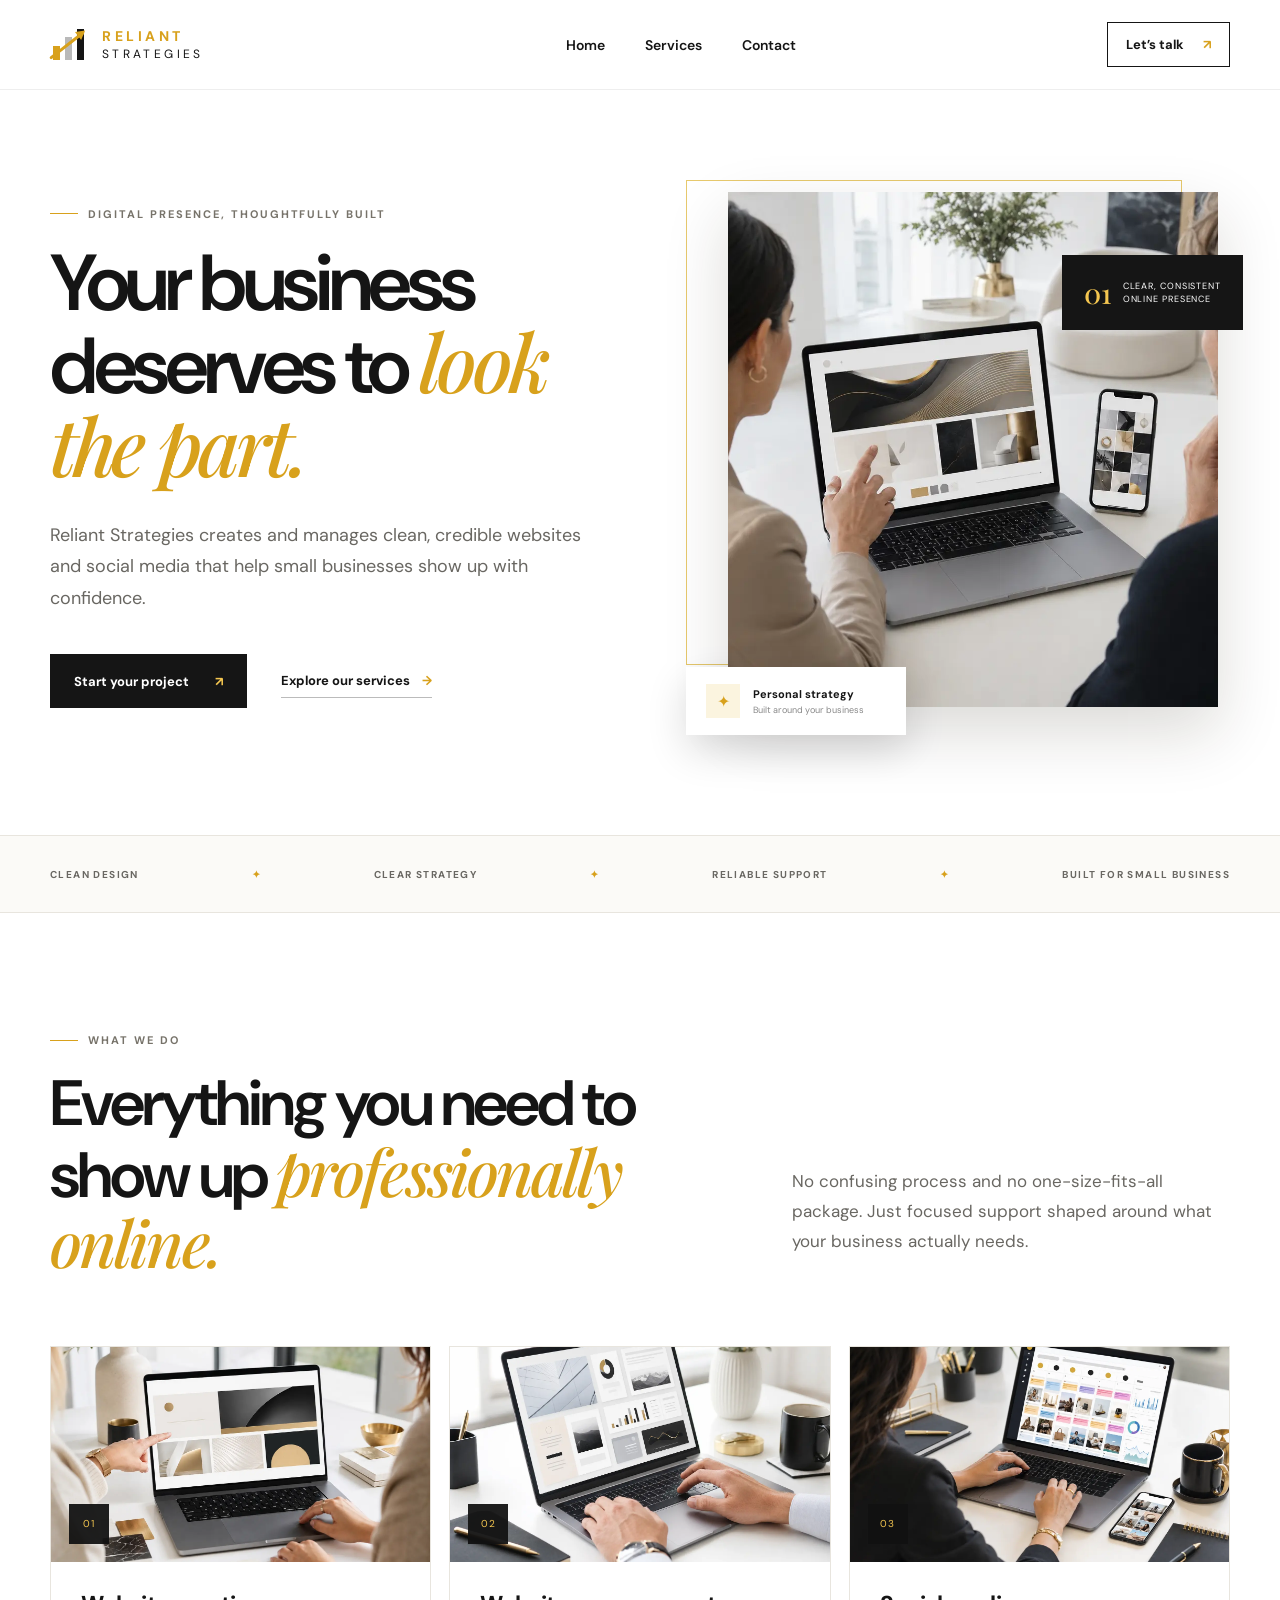
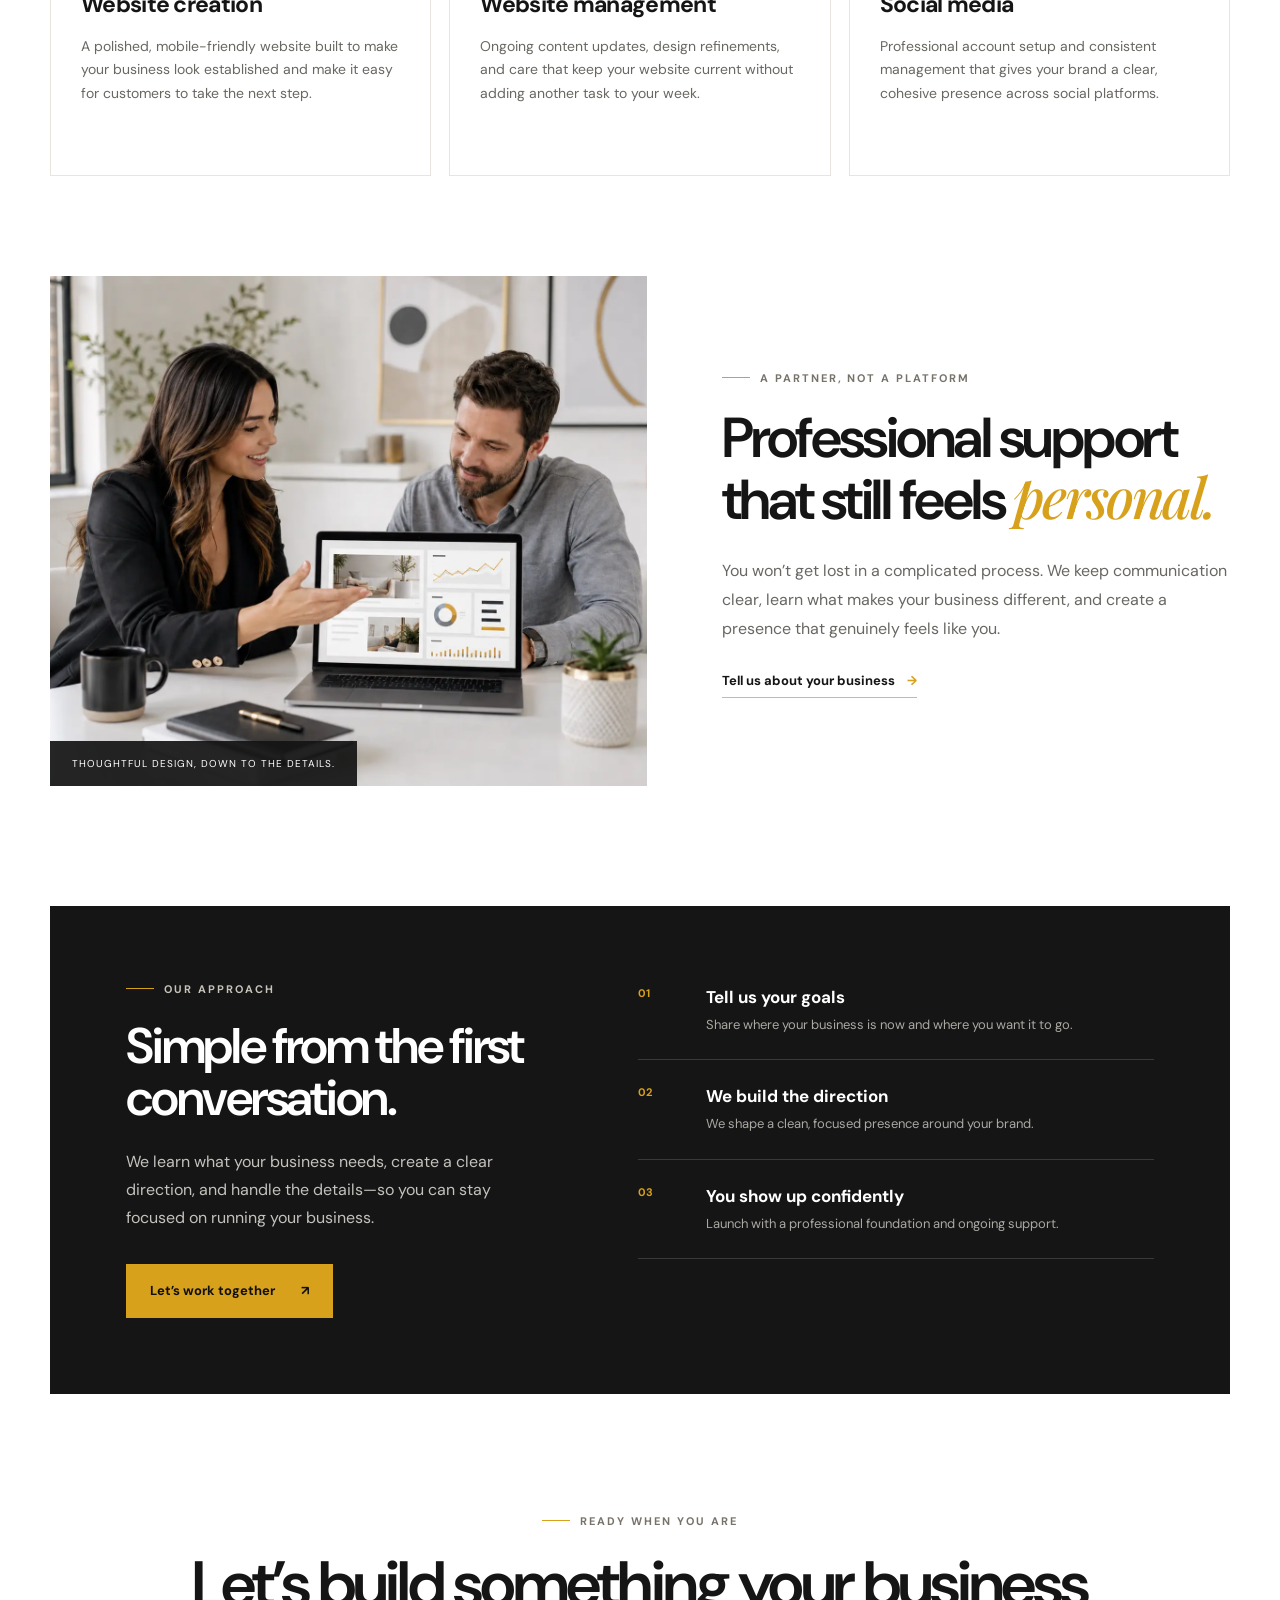
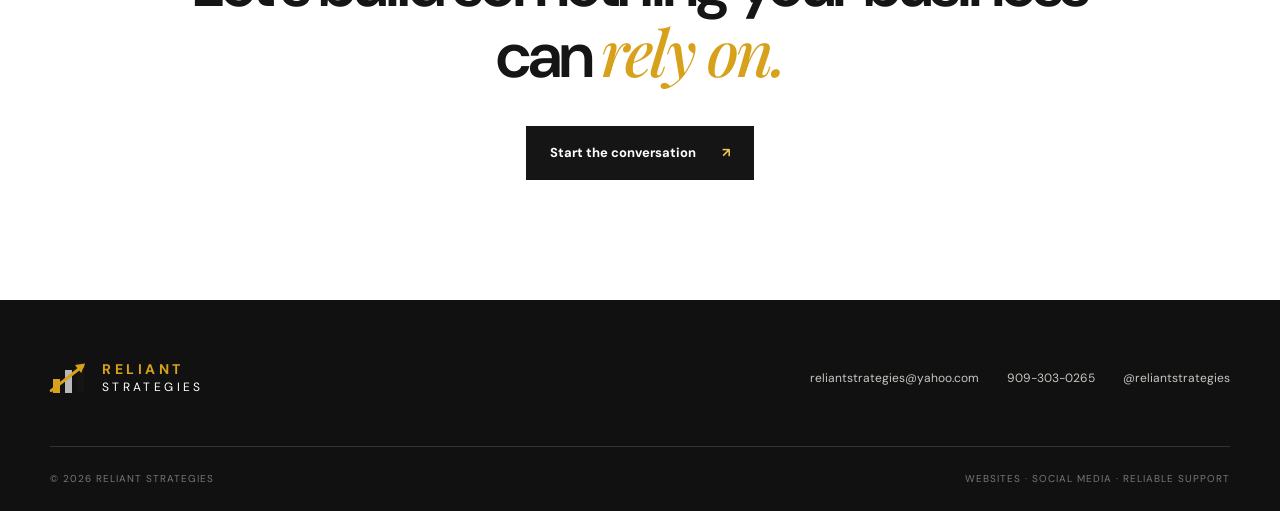
==== commit bf1361eb: "Add files via upload" ====
--- a/index.html
+++ b/index.html
@@ -1 +1,79 @@
-<!doctype html><html lang="en"><head><meta charset="utf-8"><meta name="viewport" content="width=device-width, initial-scale=1"><title>Reliant Strategies | Marketing Systems Built to Help Your Business Operate Smarter</title><meta name="description" content="Reliant Strategies helps small businesses build stronger online presence, generate more leads, and streamline communication with AI automation."><link rel="stylesheet" href="styles.css"></head><body><header class="site-header"><a class="brand" href="index.html" aria-label="Reliant Strategies home"><div class="logo-mark"><div class="bars"><i></i><i></i><i></i></div><div class="wordmark"><strong>RELIANT</strong><span>STRATEGIES</span></div></div></a><nav aria-label="Main navigation"><a class="active" href="index.html">Home</a><a href="services.html">Services</a><a href="contact.html">Contact</a></nav><a class="nav-cta" href="contact.html">Book a Consultation</a></header><main><section class="hero"><div class="hero-copy reveal"><p class="eyebrow">Welcome to Reliant Strategies</p><h1>Marketing Systems Built to Help Your Business <span>Operate Smarter</span></h1><p class="hero-text">Helping businesses build stronger online presence, generate more leads, and streamline communication with smart automation.</p><div class="hero-actions"><a class="btn primary" href="contact.html">Get Started →</a><a class="btn secondary" href="services.html">See Our Services →</a></div></div><div class="hero-visual reveal" aria-label="Modern business workspace illustration"><div class="plant"></div><div class="mug"></div><div class="laptop"><div class="logo-mark"><div class="bars"><i></i><i></i><i></i></div><div class="wordmark"><strong>RELIANT</strong><span>STRATEGIES</span></div></div></div><div class="desk"></div></div></section><section class="benefits reveal" aria-label="Business benefits"><div><strong>★</strong><p>Look More<br>Professional</p></div><div><strong>⚡</strong><p>Respond<br>Faster</p></div><div><strong>☑</strong><p>Stay<br>Organized</p></div><div><strong>⌁</strong><p>Capture More<br>Leads</p></div></section><section class="section reveal"><p class="eyebrow centered">What We Do</p><h2>Solutions That Help Your Business Grow</h2><p class="section-intro">From websites to automation, we build systems that save you time, increase visibility, and help your business grow.</p><div class="service-grid"><article class="service-card"><div class="icon">▣</div><h3>Website Services</h3><p>Modern, responsive websites that make a strong first impression and convert visitors into customers.</p><a href="services.html">Learn More →</a></article><article class="service-card"><div class="icon">G</div><h3>Google Business</h3><p>Get found on Google and attract more local customers with an optimized business profile.</p><a href="services.html">Learn More →</a></article><article class="service-card"><div class="icon">🤖</div><h3>AI Automation</h3><p>Automate follow-ups, capture leads, and save time with smart systems.</p><a href="services.html">Learn More →</a></article></div></section><section class="split reveal"><div><p class="eyebrow">Why Reliant Strategies</p><h2>Your Success Is Our Mission</h2><p>We help businesses become easier to find, easier to trust, and easier to contact by creating stronger online visibility and smoother customer communication systems.</p><ul class="checklist"><li>Customized systems for your business</li><li>Clean designs that build trust</li><li>Ongoing support every step of the way</li><li>Focused on helping you grow and scale</li></ul></div><div class="gold-panel"><h3>Ready to Grow Your Business?</h3><p>Let’s build a system that saves you time, brings in more leads, and helps your business operate smarter.</p><a class="btn primary" href="contact.html">Get Your Free Consultation →</a></div></section><section class="trust-strip reveal"><div><strong>50+</strong><p>Businesses Helped</p></div><div><strong>300%+</strong><p>Average Lead Increase Goal</p></div><div><strong>200+</strong><p>Hours Saved for Clients</p></div><div><strong>5★</strong><p>Client Satisfaction Goal</p></div></section></main><a class="floating-text" href="sms:19093030265">💬 Text Us</a><footer><p>© 2026 Reliant Strategies. All rights reserved.</p><p><a href="mailto:reliantstrategies@yahoo.com">reliantstrategies@yahoo.com</a> · <a href="tel:19093030265">909-303-0265</a></p></footer><script src="script.js"></script></body></html>
+<!doctype html>
+<html lang="en">
+<head>
+  <meta charset="utf-8">
+  <meta name="viewport" content="width=device-width, initial-scale=1">
+  <title>Reliant Strategies | Websites &amp; Social Media</title>
+  <meta name="description" content="Website creation, website management, and social media support for small businesses ready to build a stronger online presence.">
+  <link rel="preconnect" href="https://fonts.googleapis.com">
+  <link rel="preconnect" href="https://fonts.gstatic.com" crossorigin>
+  <link href="https://fonts.googleapis.com/css2?family=DM+Sans:wght@400;500;600;700&amp;family=Playfair+Display:ital,wght@0,500;1,500&amp;display=swap" rel="stylesheet">
+  <link rel="stylesheet" href="/styles.css">
+</head>
+<body>
+  <header class="site-header">
+    <div class="section-shell nav-wrap">
+      <a class="brand" href="/" aria-label="Reliant Strategies home">
+        <span class="brand-mark" aria-hidden="true"><i></i><i></i><i></i><span class="brand-arrow"></span></span>
+        <span class="brand-type"><strong>RELIANT</strong><small>STRATEGIES</small></span>
+      </a>
+      <nav aria-label="Main navigation"><a href="/">Home</a><a href="/services/">Services</a><a href="/contact/">Contact</a></nav>
+      <a class="header-cta" href="/contact/">Let’s talk <span aria-hidden="true">↗</span></a>
+    </div>
+  </header>
+
+  <main>
+    <section class="hero section-shell">
+      <div class="hero-copy reveal">
+        <p class="eyebrow"><span></span> Digital presence, thoughtfully built</p>
+        <h1>Your business deserves to <em>look the part.</em></h1>
+        <p class="hero-lede">Reliant Strategies creates and manages clean, credible websites and social media that help small businesses show up with confidence.</p>
+        <div class="hero-actions">
+          <a class="button button-dark" href="/contact/">Start your project <span aria-hidden="true">↗</span></a>
+          <a class="text-link" href="/services/">Explore our services <span aria-hidden="true">→</span></a>
+        </div>
+      </div>
+      <div class="hero-visual" aria-label="A business owner and strategist collaborating">
+        <div class="hero-photo-frame"><img src="/images/hero-marketing-strategy.webp" alt="A marketing strategist presenting coordinated website and social media designs to a business owner"></div>
+        <div class="photo-outline" aria-hidden="true"></div>
+        <div class="photo-note"><span>✦</span><div><b>Personal strategy</b><small>Built around your business</small></div></div>
+        <div class="photo-stat"><strong>01</strong><span>clear, consistent<br>online presence</span></div>
+      </div>
+    </section>
+
+    <section class="trust-strip" aria-label="Core values"><div class="section-shell trust-row"><span>Clean design</span><i>✦</i><span>Clear strategy</span><i>✦</i><span>Reliable support</span><i>✦</i><span>Built for small business</span></div></section>
+
+    <section class="section-shell intro-section">
+      <div><p class="eyebrow"><span></span> What we do</p><h2>Everything you need to show up <em>professionally online.</em></h2></div>
+      <p class="section-lede">No confusing process and no one-size-fits-all package. Just focused support shaped around what your business actually needs.</p>
+    </section>
+
+    <section class="section-shell service-cards" id="services">
+      <article class="service-card"><div class="service-image"><img src="/images/service-website-creation.webp" alt="A designer and business owner reviewing a new website" loading="lazy"><span class="service-number">01</span></div><div class="service-card-copy"><h3>Website creation</h3><p>A polished, mobile-friendly website built to make your business look established and make it easy for customers to take the next step.</p></div></article>
+      <article class="service-card"><div class="service-image"><img src="/images/service-website-management.webp" alt="A professional maintaining a website from a bright workspace" loading="lazy"><span class="service-number">02</span></div><div class="service-card-copy"><h3>Website management</h3><p>Ongoing content updates, design refinements, and care that keep your website current without adding another task to your week.</p></div></article>
+      <article class="service-card"><div class="service-image"><img src="/images/service-social-media-management-v2.webp" alt="A marketing manager scheduling social media posts and reviewing account analytics" loading="lazy"><span class="service-number">03</span></div><div class="service-card-copy"><h3>Social media</h3><p>Professional account setup and consistent management that gives your brand a clear, cohesive presence across social platforms.</p></div></article>
+    </section>
+
+    <section class="section-shell welcome-story">
+      <div class="story-image"><img src="/images/professional-client-support-v3.webp" alt="A marketing strategist helping a business owner review website and social media performance" loading="lazy"><span>Thoughtful design, down to the details.</span></div>
+      <div class="story-copy"><p class="eyebrow"><span></span> A partner, not a platform</p><h2>Professional support that still feels <em>personal.</em></h2><p>You won’t get lost in a complicated process. We keep communication clear, learn what makes your business different, and create a presence that genuinely feels like you.</p><a class="text-link" href="/contact/">Tell us about your business <span aria-hidden="true">→</span></a></div>
+    </section>
+
+    <section class="section-shell process-panel">
+      <div class="process-copy"><p class="eyebrow light"><span></span> Our approach</p><h2>Simple from the first conversation.</h2><p>We learn what your business needs, create a clear direction, and handle the details—so you can stay focused on running your business.</p><a class="button button-gold" href="/contact/">Let’s work together <span aria-hidden="true">↗</span></a></div>
+      <ol class="process-list"><li><b>01</b><div><strong>Tell us your goals</strong><span>Share where your business is now and where you want it to go.</span></div></li><li><b>02</b><div><strong>We build the direction</strong><span>We shape a clean, focused presence around your brand.</span></div></li><li><b>03</b><div><strong>You show up confidently</strong><span>Launch with a professional foundation and ongoing support.</span></div></li></ol>
+    </section>
+
+    <section class="section-shell final-cta"><p class="eyebrow"><span></span> Ready when you are</p><h2>Let’s build something your business can <em>rely on.</em></h2><a class="button button-dark" href="/contact/">Start the conversation <span aria-hidden="true">↗</span></a></section>
+  </main>
+
+  <footer class="site-footer">
+    <div class="section-shell footer-top">
+      <a class="brand" href="/" aria-label="Reliant Strategies home"><span class="brand-mark" aria-hidden="true"><i></i><i></i><i></i><span class="brand-arrow"></span></span><span class="brand-type"><strong>RELIANT</strong><small>STRATEGIES</small></span></a>
+      <div class="footer-contact"><a href="mailto:reliantstrategies@yahoo.com">reliantstrategies@yahoo.com</a><a href="tel:+19093030265">909-303-0265</a><a href="https://instagram.com/reliantstrategies" target="_blank" rel="noreferrer">@reliantstrategies</a></div>
+    </div>
+    <div class="section-shell footer-bottom"><span>© <span data-year></span> Reliant Strategies</span><span>Websites · Social media · Reliable support</span></div>
+  </footer>
+  <script src="/site.js"></script>
+</body>
+</html>
--- a/styles.css
+++ b/styles.css
@@ -1 +1,174 @@
-:root{--gold:#d99700;--gold2:#f3b21a;--black:#111318;--muted:#5d6470;--line:#e8e8e8;--soft:#fafafa}*{box-sizing:border-box}html{scroll-behavior:smooth}body{margin:0;font-family:Inter,Arial,sans-serif;color:var(--black);background:#fff;line-height:1.5}.site-header{position:sticky;top:0;z-index:50;display:flex;align-items:center;justify-content:space-between;gap:24px;padding:16px 6%;background:rgba(255,255,255,.92);backdrop-filter:blur(16px);border-bottom:1px solid var(--line)}.brand{display:flex;align-items:center;text-decoration:none;color:var(--black)}.logo-mark{display:flex;align-items:center;gap:12px}.bars{width:48px;height:42px;position:relative}.bars i{position:absolute;bottom:0;width:10px;background:linear-gradient(180deg,var(--gold2),var(--gold));border-radius:2px}.bars i:nth-child(1){left:4px;height:16px}.bars i:nth-child(2){left:18px;height:26px;background:linear-gradient(#d8d8d8,#8c8c8c)}.bars i:nth-child(3){left:32px;height:36px;background:linear-gradient(#2b2e32,#050505)}.bars:after{content:"";position:absolute;left:0;bottom:4px;width:55px;height:3px;background:var(--gold);transform:rotate(-33deg);transform-origin:left center;border-radius:4px}.bars:before{content:"➜";position:absolute;right:-8px;top:-7px;color:var(--gold);font-size:22px;transform:rotate(-15deg)}.wordmark strong{display:block;letter-spacing:7px;color:var(--gold);font-size:18px;line-height:1}.wordmark span{display:block;letter-spacing:5px;font-weight:700;font-size:17px;line-height:1.25}nav{display:flex;gap:28px}nav a{color:var(--black);text-decoration:none;font-weight:700;font-size:14px;padding:8px 0;border-bottom:2px solid transparent}nav a.active,nav a:hover{border-color:var(--gold);color:var(--gold)}.nav-cta,.btn{display:inline-flex;align-items:center;justify-content:center;gap:10px;border-radius:12px;padding:13px 22px;text-decoration:none;font-weight:800;border:1px solid transparent}.nav-cta,.btn.primary{background:linear-gradient(135deg,var(--gold2),var(--gold));color:#fff;box-shadow:0 10px 22px rgba(217,151,0,.2)}.btn.secondary{background:#fff;color:#111;border-color:#d9d9d9}.hero{display:grid;grid-template-columns:1fr 1fr;gap:40px;align-items:center;min-height:620px;padding:70px 6%;background:radial-gradient(circle at 0 30%,rgba(217,151,0,.09),transparent 28%),linear-gradient(90deg,#fff 0%,#fff 45%,#f7f7f7 100%);overflow:hidden}.eyebrow{text-transform:uppercase;letter-spacing:3px;color:var(--gold);font-weight:900;font-size:13px;margin:0 0 10px}.hero h1,.page-hero h1{font-size:clamp(38px,5vw,68px);line-height:1.03;margin:0 0 18px}.hero h1 span,.page-hero h1 span{color:var(--gold)}.hero-text{font-size:20px;color:#313641;max-width:560px}.hero-actions{display:flex;gap:16px;flex-wrap:wrap;margin-top:28px}.hero-visual{min-height:420px;position:relative;border-radius:34px;background:linear-gradient(135deg,rgba(255,255,255,.9),rgba(245,245,245,.9));box-shadow:inset 0 0 0 1px #eee,0 28px 70px rgba(0,0,0,.08);overflow:hidden}.hero-visual:before{content:"";position:absolute;inset:0;background:radial-gradient(circle at 75% 20%,rgba(217,151,0,.18),transparent 26%),linear-gradient(120deg,transparent 0%,rgba(255,255,255,.75) 45%,transparent 46%)}.desk{position:absolute;left:8%;right:8%;bottom:70px;height:110px;border-radius:18px;background:#fff;box-shadow:0 20px 45px rgba(0,0,0,.12)}.laptop{position:absolute;right:12%;bottom:135px;width:270px;height:170px;background:#3d4045;border-radius:16px 16px 6px 6px;box-shadow:0 18px 40px rgba(0,0,0,.18);display:grid;place-items:center}.laptop .logo-mark{transform:scale(.8)}.laptop .wordmark strong,.laptop .wordmark span{color:#f5f5f5;font-size:10px;letter-spacing:3px}.mug{position:absolute;left:26%;bottom:136px;width:72px;height:92px;border-radius:0 0 26px 26px;background:#fff;border:2px solid #eee;box-shadow:0 14px 30px rgba(0,0,0,.12)}.mug:after{content:"";position:absolute;right:-24px;top:22px;width:28px;height:35px;border:7px solid #fff;border-left:0;border-radius:0 18px 18px 0}.plant{position:absolute;left:10%;bottom:140px;width:84px;height:84px;border-radius:50%;background:radial-gradient(circle,#7ca662 0 24%,#315b32 25% 45%,transparent 46%)}.benefits{margin:-42px 10% 60px;position:relative;z-index:3;display:grid;grid-template-columns:repeat(4,1fr);background:#fff;border:1px solid #eee;border-radius:20px;box-shadow:0 18px 45px rgba(0,0,0,.08);overflow:hidden}.benefits div{display:flex;align-items:center;justify-content:center;gap:18px;padding:24px;border-right:1px solid #e8e8e8}.benefits div:last-child{border-right:0}.benefits strong,.icon{width:58px;height:58px;border-radius:50%;display:grid;place-items:center;background:#fff7e6;color:var(--gold);border:2px solid rgba(217,151,0,.35);font-size:26px}.benefits p{font-weight:800;margin:0}.section{padding:55px 6%;text-align:center}.centered{text-align:center}h2{font-size:clamp(28px,3.2vw,44px);line-height:1.1;margin:0 0 10px}.section-intro{max-width:680px;margin:0 auto 34px;color:var(--muted)}.service-grid{display:grid;grid-template-columns:repeat(3,1fr);gap:22px}.services-full{grid-template-columns:repeat(3,1fr)}.service-card{background:#fff;border:1px solid #e8e8e8;border-radius:18px;padding:28px;text-align:left;box-shadow:0 14px 35px rgba(0,0,0,.04);transition:.25s}.service-card:hover{transform:translateY(-5px);box-shadow:0 22px 45px rgba(0,0,0,.09)}.service-card h3{font-size:21px;margin:16px 0 8px}.service-card p,.service-card li{color:var(--muted)}.service-card a{color:var(--gold);font-weight:900;text-decoration:none}.service-card ul{padding-left:20px;margin:12px 0 0}.split{display:grid;grid-template-columns:1.2fr .8fr;gap:40px;align-items:center;padding:60px 6%;border-top:1px solid #eee}.checklist{padding:0;margin:24px 0 0;list-style:none}.checklist li{margin:10px 0;color:#333}.checklist li:before{content:"✓";color:var(--gold);font-weight:900;margin-right:10px}.gold-panel{background:linear-gradient(135deg,#fff8e7,#fff);border:1px solid #f0d394;border-radius:24px;padding:38px;box-shadow:0 18px 40px rgba(217,151,0,.1)}.trust-strip{display:grid;grid-template-columns:repeat(4,1fr);gap:18px;margin:0 6% 60px;padding:24px;border:1px solid #eee;border-radius:18px}.trust-strip div{text-align:center;border-right:1px solid #eee}.trust-strip div:last-child{border-right:0}.trust-strip strong{font-size:28px}.page-hero{text-align:center;padding:70px 6% 35px;background:linear-gradient(#fff,#fafafa)}.page-hero p{max-width:700px;margin:0 auto;color:var(--muted);font-size:18px}.contact-wrap{display:grid;grid-template-columns:.8fr 1.2fr;gap:40px;padding:55px 6%;align-items:start}.contact-info{background:#fff;border:1px solid #eee;border-radius:22px;padding:32px;box-shadow:0 12px 35px rgba(0,0,0,.05)}.contact-info a{display:block;margin:16px 0;color:#111;text-decoration:none;font-weight:800}.form{display:grid;grid-template-columns:1fr 1fr;gap:16px}.form input,.form textarea{width:100%;padding:15px;border:1px solid #ddd;border-radius:12px;font:inherit}.form textarea{grid-column:1/-1;min-height:160px}.form button{grid-column:1/-1;border:0;cursor:pointer}.map{margin-top:22px;height:170px;border-radius:18px;background:linear-gradient(45deg,#f7f7f7,#fff);border:1px solid #eee;display:grid;place-items:center;color:var(--gold);font-weight:900}.floating-text{position:fixed;right:20px;bottom:20px;z-index:60;background:linear-gradient(135deg,var(--gold2),var(--gold));color:#fff;text-decoration:none;font-weight:900;padding:14px 20px;border-radius:999px;box-shadow:0 15px 35px rgba(217,151,0,.35)}footer{padding:32px 6%;border-top:1px solid #eee;text-align:center;color:var(--muted)}footer a{color:#111}.reveal{opacity:0;transform:translateY(18px);transition:.7s}.reveal.show{opacity:1;transform:none}@media(max-width:900px){.site-header{flex-wrap:wrap}.nav-cta{display:none}nav{order:3;width:100%;justify-content:center}.hero,.split,.contact-wrap{grid-template-columns:1fr}.hero{padding-top:44px}.benefits{grid-template-columns:1fr 1fr;margin:20px 6% 30px}.service-grid,.services-full,.trust-strip{grid-template-columns:1fr}.trust-strip div{border-right:0;border-bottom:1px solid #eee;padding-bottom:14px}.form{grid-template-columns:1fr}.wordmark strong{font-size:15px}.wordmark span{font-size:14px}.laptop{right:6%;width:220px}.mug{left:24%}}@media(max-width:520px){.benefits{grid-template-columns:1fr}.benefits div{border-right:0;border-bottom:1px solid #eee}.hero-actions .btn{width:100%}}
+:root {
+  --ink: #151515;
+  --muted: #696762;
+  --gold: #d8a11c;
+  --gold-light: #f4c650;
+  --cream: #fbfaf7;
+  --line: #e8e5de;
+  --white: #ffffff;
+}
+
+* { box-sizing: border-box; }
+html { scroll-behavior: smooth; }
+body { margin: 0; color: var(--ink); background: var(--white); font-family: "DM Sans", Arial, sans-serif; }
+a { color: inherit; text-decoration: none; }
+button, input, select, textarea { font: inherit; }
+::selection { background: #f5d77d; color: #111; }
+
+.section-shell { width: min(1180px, calc(100% - 48px)); margin-inline: auto; }
+.site-header { height: 90px; background: rgba(255,255,255,.93); border-bottom: 1px solid rgba(20,20,20,.07); display: flex; align-items: center; position: sticky; top: 0; z-index: 20; backdrop-filter: blur(14px); }
+.nav-wrap { display: flex; align-items: center; justify-content: space-between; }
+.brand { display: inline-flex; align-items: center; gap: 12px; min-width: 205px; }
+.brand-mark { width: 40px; height: 40px; position: relative; display: block; }
+.brand-mark i { position: absolute; bottom: 5px; width: 7px; background: var(--ink); }
+.brand-mark i:nth-child(1) { left: 3px; height: 14px; background: var(--gold); }
+.brand-mark i:nth-child(2) { left: 15px; height: 23px; background: #b9b9b9; }
+.brand-mark i:nth-child(3) { left: 27px; height: 31px; }
+.brand-arrow { position: absolute; z-index: 2; width: 43px; height: 3px; left: 0; bottom: 5px; background: var(--gold); border-radius: 999px; transform: rotate(-38deg); transform-origin: left center; }
+.brand-arrow::after { content: ""; position: absolute; right: -2px; top: -4px; border-left: 9px solid var(--gold); border-top: 5px solid transparent; border-bottom: 5px solid transparent; }
+.brand-type { display: flex; flex-direction: column; line-height: 1; letter-spacing: .22em; }
+.brand-type strong { color: var(--gold); font-size: 14px; font-weight: 700; }
+.brand-type small { font-size: 12px; margin-top: 5px; letter-spacing: .28em; }
+.site-header nav { display: flex; gap: 40px; font-size: 14px; font-weight: 600; }
+.site-header nav a { position: relative; padding: 10px 0; }
+.site-header nav a::after { content: ""; width: 0; height: 1px; background: var(--gold); position: absolute; bottom: 3px; left: 0; transition: width .25s ease; }
+.site-header nav a:hover::after { width: 100%; }
+.header-cta { border: 1px solid var(--ink); padding: 13px 18px; font-size: 13px; font-weight: 700; transition: .2s ease; }
+.header-cta:hover { background: var(--ink); color: var(--white); }
+.header-cta span { color: var(--gold); margin-left: 16px; }
+
+.hero { min-height: 740px; display: grid; grid-template-columns: 1.02fr .98fr; align-items: center; gap: 70px; padding-block: 90px 100px; }
+.eyebrow { display: flex; align-items: center; gap: 10px; text-transform: uppercase; letter-spacing: .18em; font-size: 11px; font-weight: 700; color: #77736a; margin: 0 0 24px; }
+.eyebrow > span { width: 28px; height: 1px; background: var(--gold); }
+h1, h2, h3, p { margin-top: 0; }
+h1 { font-size: clamp(54px, 6.2vw, 88px); letter-spacing: -.055em; line-height: .98; margin-bottom: 30px; font-weight: 600; }
+h1 em, h2 em { display: inline; color: var(--gold); font-family: "Playfair Display", Georgia, serif; font-weight: 500; }
+.hero-lede { max-width: 610px; color: var(--muted); font-size: 18px; line-height: 1.75; }
+.hero-actions { display: flex; align-items: center; gap: 34px; margin-top: 40px; }
+.button { min-height: 54px; padding: 0 24px; display: inline-flex; align-items: center; justify-content: center; gap: 26px; font-size: 13px; font-weight: 700; border: 0; cursor: pointer; transition: transform .2s ease, background .2s ease; }
+.button:hover { transform: translateY(-2px); }
+.button-dark { background: var(--ink); color: var(--white); }
+.button-dark span { color: var(--gold-light); }
+.button-gold { background: var(--gold); color: #101010; }
+.text-link { font-size: 13px; font-weight: 700; border-bottom: 1px solid #bbb; padding-block: 8px; }
+.text-link span { color: var(--gold); margin-left: 9px; }
+
+.hero-visual { height: 555px; position: relative; isolation: isolate; }
+.hero-photo-frame { position: absolute; inset: 12px 12px 28px 42px; overflow: hidden; background: #eee; box-shadow: 0 25px 60px rgba(35,28,10,.16); }
+.hero-photo-frame img { width: 100%; height: 100%; display: block; object-fit: cover; object-position: center; }
+.photo-outline { position: absolute; inset: 0 48px 70px 0; border: 1px solid #e7c96d; z-index: -1; }
+.photo-note { position: absolute; left: 0; bottom: 0; min-width: 220px; padding: 17px 20px; background: white; box-shadow: 0 16px 40px rgba(0,0,0,.14); display: flex; align-items: center; gap: 13px; }
+.photo-note > span { width: 34px; height: 34px; display: grid; place-items: center; background: #fbf4df; color: var(--gold); }
+.photo-note div { display: flex; flex-direction: column; }.photo-note b { font-size: 11px; }.photo-note small { font-size: 9px; color: #888; margin-top: 3px; }
+.photo-stat { position: absolute; right: -13px; top: 75px; background: var(--ink); color: white; padding: 19px 22px; display: flex; align-items: center; gap: 12px; }
+.photo-stat strong { color: var(--gold-light); font-family: "Playfair Display", Georgia, serif; font-size: 28px; font-weight: 500; }.photo-stat span { font-size: 9px; line-height: 1.4; text-transform: uppercase; letter-spacing: .1em; }
+
+.trust-strip { border-top: 1px solid var(--line); border-bottom: 1px solid var(--line); background: var(--cream); }
+.trust-row { min-height: 76px; display: flex; align-items: center; justify-content: space-between; text-transform: uppercase; letter-spacing: .14em; color: #696762; font-size: 10px; font-weight: 700; }
+.trust-row i { color: var(--gold); font-style: normal; }
+.intro-section { display: grid; grid-template-columns: 1.1fr .75fr; align-items: end; gap: 100px; padding-top: 120px; }
+h2 { font-size: clamp(40px, 5vw, 65px); line-height: 1.04; letter-spacing: -.045em; font-weight: 600; margin-bottom: 0; }
+.section-lede { color: var(--muted); font-size: 17px; line-height: 1.75; padding-bottom: 7px; }
+.service-cards { display: grid; grid-template-columns: repeat(3,1fr); gap: 18px; padding-block: 65px 100px; }
+.service-card { border: 1px solid var(--line); padding: 0; min-height: 430px; position: relative; overflow: hidden; background: white; transition: transform .25s ease, box-shadow .25s ease, border .25s ease; }
+.service-card:hover { transform: translateY(-7px); box-shadow: 0 22px 50px rgba(30,25,10,.08); border-color: #dec578; }
+.service-image { height: 215px; position: relative; overflow: hidden; background: #f0eee9; }
+.service-image img { width: 100%; height: 100%; display: block; object-fit: cover; transition: transform .5s ease; }
+.service-card:hover .service-image img { transform: scale(1.035); }
+.service-number { position: absolute; left: 18px; bottom: 18px; min-width: 40px; height: 40px; display: grid; place-items: center; background: rgba(18,18,18,.94); color: var(--gold-light); font-size: 10px; letter-spacing: .12em; }
+.service-card-copy { padding: 27px 30px 31px; }
+.service-card h3 { font-size: 23px; letter-spacing: -.03em; margin-bottom: 16px; }
+.service-card p { color: var(--muted); line-height: 1.7; font-size: 14px; margin: 0; }
+
+.welcome-story { display: grid; grid-template-columns: 1.08fr .92fr; gap: 75px; align-items: center; padding-bottom: 120px; }
+.story-image { height: 510px; position: relative; overflow: hidden; background: #eee; }
+.story-image img { width: 100%; height: 100%; display: block; object-fit: cover; }
+.story-image > span { position: absolute; left: 0; bottom: 0; background: rgba(20,20,20,.92); color: white; padding: 16px 22px; font-size: 10px; letter-spacing: .1em; text-transform: uppercase; }
+.story-copy h2 { font-size: clamp(42px, 4.4vw, 58px); margin-bottom: 27px; }
+.story-copy > p:not(.eyebrow) { color: var(--muted); line-height: 1.8; margin-bottom: 26px; }
+
+.process-panel, .fit-panel { background: var(--ink); color: var(--white); padding: 76px; display: grid; grid-template-columns: .9fr 1.1fr; gap: 90px; margin-bottom: 120px; }
+.eyebrow.light { color: #c7c3ba; }
+.process-copy h2 { font-size: 50px; margin-bottom: 24px; }
+.process-copy > p:not(.eyebrow) { color: #c4c2bd; line-height: 1.75; margin-bottom: 32px; }
+.process-list { list-style: none; padding: 0; margin: 0; }
+.process-list li { display: grid; grid-template-columns: 50px 1fr; gap: 18px; padding: 25px 0; border-bottom: 1px solid #393939; }
+.process-list li:first-child { padding-top: 4px; }
+.process-list b { color: var(--gold); font-size: 11px; }
+.process-list div { display: flex; flex-direction: column; gap: 7px; }
+.process-list strong { font-size: 17px; }.process-list span { color: #aaa8a2; font-size: 13px; line-height: 1.5; }
+.final-cta { text-align: center; max-width: 900px; padding-bottom: 120px; }
+.final-cta .eyebrow { justify-content: center; }.final-cta h2 { margin-bottom: 36px; }
+
+.page-hero { padding-block: 110px 80px; max-width: 1000px; text-align: center; }
+.page-hero .eyebrow { justify-content: center; }
+.page-hero h1 { font-size: clamp(52px, 6vw, 78px); }
+.page-hero > p:last-child { max-width: 700px; margin: 0 auto; color: var(--muted); font-size: 17px; line-height: 1.75; }
+.service-detail-list { border-top: 1px solid var(--line); margin-bottom: 110px; }
+.service-detail { display: grid; grid-template-columns: 1fr 1fr; gap: 100px; padding: 60px 0; border-bottom: 1px solid var(--line); }
+.detail-title { display: flex; align-items: flex-start; gap: 30px; }.detail-title > span { color: var(--gold); font-size: 11px; margin-top: 9px; }.detail-title h2 { font-size: 40px; }
+.detail-body > p { color: var(--muted); line-height: 1.75; margin-bottom: 24px; }
+.detail-body ul { list-style: none; margin: 0; padding: 0; display: grid; grid-template-columns: 1fr 1fr; gap: 12px 20px; }
+.detail-body li { font-size: 13px; font-weight: 600; }.detail-body li::before { content: "✓"; color: var(--gold); margin-right: 9px; }
+.fit-panel { align-items: center; }.fit-panel h2 { font-size: 48px; }.fit-panel > div:last-child p { color: #bbb8b1; line-height: 1.75; margin-bottom: 30px; }
+
+.contact-page { background: var(--cream); }
+.contact-layout { display: grid; grid-template-columns: .85fr 1.15fr; gap: 90px; padding-block: 100px 120px; }
+.contact-intro h1 { font-size: clamp(52px, 5vw, 73px); }
+.contact-intro > p:not(.eyebrow) { color: var(--muted); line-height: 1.8; max-width: 470px; }
+.direct-contact { margin-top: 55px; border-top: 1px solid #dedbd4; }
+.direct-contact a { display: flex; flex-direction: column; gap: 6px; padding: 19px 0; border-bottom: 1px solid #dedbd4; }
+.direct-contact span { font-size: 9px; color: #99948b; letter-spacing: .18em; }.direct-contact b { font-size: 14px; }
+.form-panel { background: var(--white); border-top: 4px solid var(--gold); padding: 45px; box-shadow: 0 25px 70px rgba(28,22,8,.08); }
+.form-heading { display: flex; flex-direction: column; gap: 8px; margin-bottom: 35px; }.form-heading span { color: var(--gold); text-transform: uppercase; letter-spacing: .17em; font-size: 10px; font-weight: 700; }.form-heading b { font-size: 22px; }
+.contact-form { display: grid; gap: 22px; }
+.field-row { display: grid; grid-template-columns: 1fr 1fr; gap: 17px; }
+.contact-form label { color: #56534d; font-size: 11px; font-weight: 700; display: grid; gap: 9px; }
+.contact-form input, .contact-form select, .contact-form textarea { width: 100%; border: 1px solid #dedbd4; background: #fff; border-radius: 0; padding: 14px; outline: 0; color: #222; transition: border .2s ease, box-shadow .2s ease; }
+.contact-form input, .contact-form select { min-height: 50px; }.contact-form textarea { resize: vertical; }
+.contact-form input:focus, .contact-form select:focus, .contact-form textarea:focus { border-color: var(--gold); box-shadow: 0 0 0 3px rgba(216,161,28,.12); }
+.contact-form input::placeholder, .contact-form textarea::placeholder { color: #aaa8a2; font-weight: 400; }
+.submit-button { width: 100%; margin-top: 4px; }
+.form-note { color: #71631d; background: #fff9df; padding: 12px; font-size: 12px; margin: 0; }
+
+.site-footer { background: #111; color: white; padding-top: 58px; }
+.site-footer .brand-type small { color: white; }
+.footer-top { display: flex; justify-content: space-between; align-items: center; padding-bottom: 48px; }
+.footer-contact { display: flex; gap: 28px; color: #c9c7c1; font-size: 12px; }
+.footer-contact a:hover { color: var(--gold-light); }
+.footer-bottom { border-top: 1px solid #333; min-height: 65px; display: flex; align-items: center; justify-content: space-between; color: #777; font-size: 10px; text-transform: uppercase; letter-spacing: .1em; }
+
+@media (max-width: 900px) {
+  .site-header nav { display: none; }
+  .hero { grid-template-columns: 1fr; gap: 30px; padding-top: 70px; }
+  .hero-visual { width: min(100%, 560px); margin-inline: auto; }
+  .intro-section, .service-detail, .contact-layout { grid-template-columns: 1fr; gap: 35px; }
+  .service-cards { grid-template-columns: 1fr; }.service-card { min-height: auto; }
+  .welcome-story { grid-template-columns: 1fr; gap: 48px; }.story-image { height: 460px; }
+  .process-panel, .fit-panel { grid-template-columns: 1fr; gap: 55px; padding: 50px; }
+  .contact-intro > p:not(.eyebrow) { max-width: none; }
+  .footer-top { align-items: flex-start; }.footer-contact { flex-direction: column; gap: 12px; }
+}
+
+@media (max-width: 600px) {
+  .section-shell { width: min(100% - 30px, 1180px); }
+  .site-header { height: 76px; }.brand { min-width: 0; }.header-cta { display: none; }
+  .hero { min-height: auto; padding-block: 58px 75px; }.hero h1 { font-size: 52px; }
+  .hero-actions { flex-direction: column; align-items: stretch; gap: 15px; }.text-link { text-align: center; }
+  .hero-visual { height: 430px; }.hero-photo-frame { inset: 10px 6px 38px 22px; }.photo-outline { inset: 0 28px 65px 0; }.photo-stat { right: 0; top: 42px; }.photo-note { min-width: 205px; }
+  .trust-row { overflow: hidden; gap: 28px; justify-content: flex-start; white-space: nowrap; }.trust-row span:nth-of-type(n+3), .trust-row i:nth-of-type(n+3) { display: none; }
+  .intro-section { padding-top: 80px; }.service-cards { padding-block: 45px 80px; }
+  .welcome-story { padding-bottom: 80px; }.story-image { height: 330px; }
+  .process-panel, .fit-panel { width: 100%; padding: 55px 25px; margin-bottom: 80px; }.process-copy h2, .fit-panel h2 { font-size: 40px; }
+  .final-cta { padding-bottom: 80px; }
+  .page-hero { padding-block: 75px 55px; }.page-hero h1 { font-size: 50px; }
+  .service-detail { padding: 42px 0; }.detail-title { gap: 16px; }.detail-title h2 { font-size: 34px; }.detail-body ul { grid-template-columns: 1fr; }
+  .contact-layout { padding-block: 70px 80px; }.contact-intro h1 { font-size: 50px; }.form-panel { padding: 30px 20px; }.field-row { grid-template-columns: 1fr; }
+  .footer-top { flex-direction: column; gap: 38px; }.footer-bottom { flex-direction: column; align-items: flex-start; justify-content: center; gap: 6px; padding-block: 18px; }
+}
+
+@media (prefers-reduced-motion: no-preference) {
+  .reveal { animation: rise .7s ease both; }
+  .hero-visual { animation: rise .85s .1s ease both; }
+  @keyframes rise { from { opacity: 0; transform: translateY(14px); } to { opacity: 1; transform: none; } }
+}
